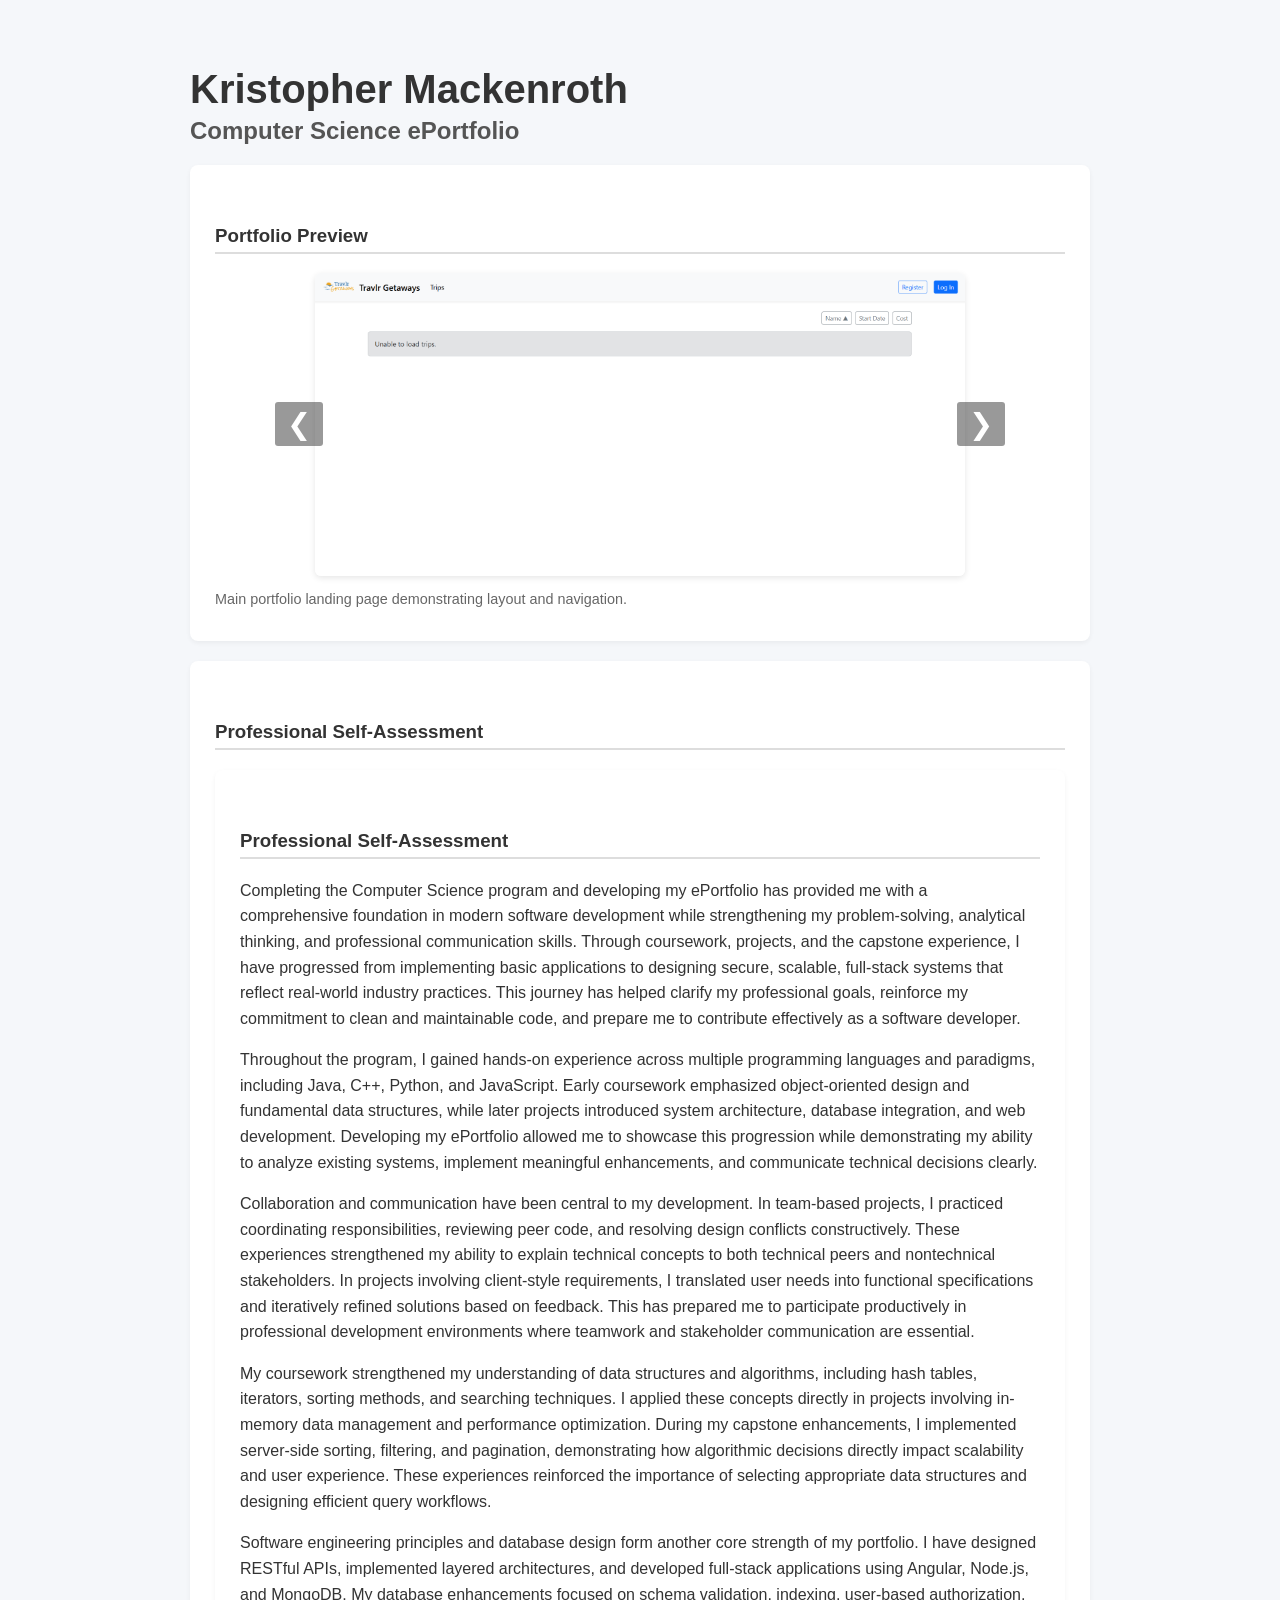
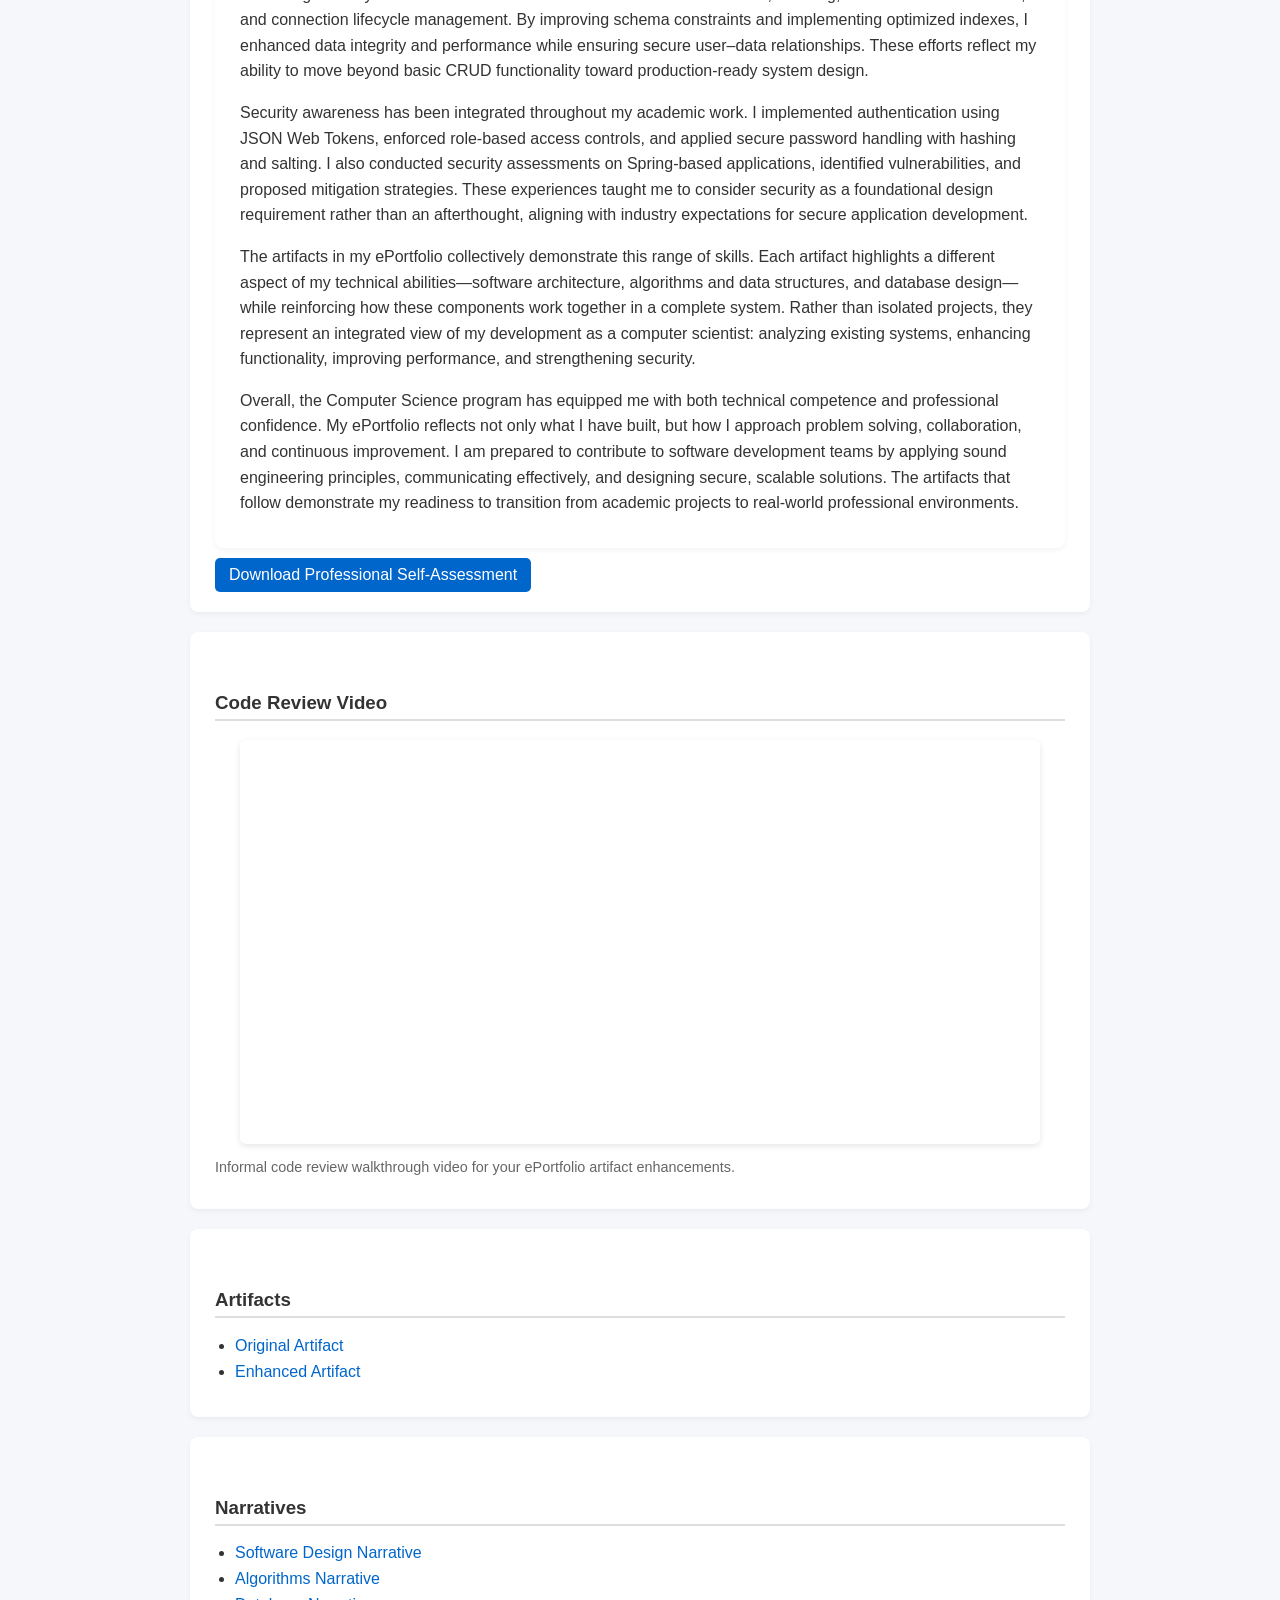
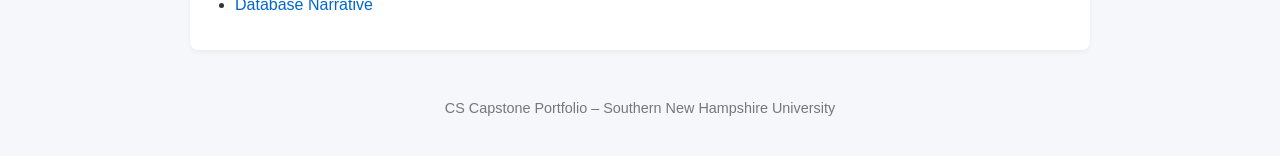
==== index.html @ 6606e958 "Update index.html" ====
<!DOCTYPE html>
<html>
<head>
<title>Kristopher Mackenroth – Computer Science ePortfolio</title>
<link rel="stylesheet" href="style.css">
</head>

<body>

<div class="container">

<h1>Kristopher Mackenroth</h1>
<h2>Computer Science ePortfolio</h2>

<!-- Portfolio Screenshot Carousel -->
<div class="section">
<h3>Portfolio Preview</h3>

<div class="carousel">
    <button class="prev" onclick="changeSlide(-1)">&#10094;</button>

    <img src="assets/screenshots/mainPage.PNG" class="project-image" id="carousel-image">

    <button class="next" onclick="changeSlide(1)">&#10095;</button>
</div>

<p class="caption" id="carousel-caption">
Main portfolio landing page demonstrating layout and navigation.
</p>
</div>

<!-- Professional Self-Assessment -->
<div class="section">
<h3>Professional Self-Assessment</h3>

<div class="section" id="assessment">
<h3>Professional Self-Assessment</h3>

<p>
Completing the Computer Science program and developing my ePortfolio has provided me with a comprehensive foundation in modern software development while strengthening my problem-solving, analytical thinking, and professional communication skills. Through coursework, projects, and the capstone experience, I have progressed from implementing basic applications to designing secure, scalable, full-stack systems that reflect real-world industry practices. This journey has helped clarify my professional goals, reinforce my commitment to clean and maintainable code, and prepare me to contribute effectively as a software developer.
</p>

<p>
Throughout the program, I gained hands-on experience across multiple programming languages and paradigms, including Java, C++, Python, and JavaScript. Early coursework emphasized object-oriented design and fundamental data structures, while later projects introduced system architecture, database integration, and web development. Developing my ePortfolio allowed me to showcase this progression while demonstrating my ability to analyze existing systems, implement meaningful enhancements, and communicate technical decisions clearly.
</p>

<p>
Collaboration and communication have been central to my development. In team-based projects, I practiced coordinating responsibilities, reviewing peer code, and resolving design conflicts constructively. These experiences strengthened my ability to explain technical concepts to both technical peers and nontechnical stakeholders. In projects involving client-style requirements, I translated user needs into functional specifications and iteratively refined solutions based on feedback. This has prepared me to participate productively in professional development environments where teamwork and stakeholder communication are essential.
</p>

<p>
My coursework strengthened my understanding of data structures and algorithms, including hash tables, iterators, sorting methods, and searching techniques. I applied these concepts directly in projects involving in-memory data management and performance optimization. During my capstone enhancements, I implemented server-side sorting, filtering, and pagination, demonstrating how algorithmic decisions directly impact scalability and user experience. These experiences reinforced the importance of selecting appropriate data structures and designing efficient query workflows.
</p>

<p>
Software engineering principles and database design form another core strength of my portfolio. I have designed RESTful APIs, implemented layered architectures, and developed full-stack applications using Angular, Node.js, and MongoDB. My database enhancements focused on schema validation, indexing, user-based authorization, and connection lifecycle management. By improving schema constraints and implementing optimized indexes, I enhanced data integrity and performance while ensuring secure user–data relationships. These efforts reflect my ability to move beyond basic CRUD functionality toward production-ready system design.
</p>

<p>
Security awareness has been integrated throughout my academic work. I implemented authentication using JSON Web Tokens, enforced role-based access controls, and applied secure password handling with hashing and salting. I also conducted security assessments on Spring-based applications, identified vulnerabilities, and proposed mitigation strategies. These experiences taught me to consider security as a foundational design requirement rather than an afterthought, aligning with industry expectations for secure application development.
</p>

<p>
The artifacts in my ePortfolio collectively demonstrate this range of skills. Each artifact highlights a different aspect of my technical abilities—software architecture, algorithms and data structures, and database design—while reinforcing how these components work together in a complete system. Rather than isolated projects, they represent an integrated view of my development as a computer scientist: analyzing existing systems, enhancing functionality, improving performance, and strengthening security.
</p>

<p>
Overall, the Computer Science program has equipped me with both technical competence and professional confidence. My ePortfolio reflects not only what I have built, but how I approach problem solving, collaboration, and continuous improvement. I am prepared to contribute to software development teams by applying sound engineering principles, communicating effectively, and designing secure, scalable solutions. The artifacts that follow demonstrate my readiness to transition from academic projects to real-world professional environments.
</p>
</div>

<a class="button" href="self-assessment/professional-self-assessment.docx">
Download Professional Self-Assessment
</a>
</div>

<div class="section">
<h3>Code Review Video</h3>

<div class="video-container">
  <iframe width="100%" height="400" 
          src="https://www.youtube.com/embed/hpDyOmd3dPk" 
          title="Code Review Video" 
          frameborder="0" 
          allow="accelerometer; autoplay; clipboard-write; encrypted-media; gyroscope; picture-in-picture" 
          allowfullscreen>
  </iframe>
</div>

<p class="caption">Informal code review walkthrough video for your ePortfolio artifact enhancements.</p>
</div>


<!-- Artifacts -->
<div class="section">
<h3>Artifacts</h3>
<ul>
<li><a href="artifacts/original.zip">Original Artifact</a></li>
<li><a href="artifacts/enhanced.zip">Enhanced Artifact</a></li>
</ul>
</div>

<!-- Narratives -->
<div class="section">
<h3>Narratives</h3>
<ul>
<li><a href="narratives/CS499_Mackenroth_Kristopher_Milestone_2_Narrative.docx">Software Design Narrative</a></li>
<li><a href="narratives/CS499_Mackenroth_Kristopher_Milestone_3_Narrative.docx">Algorithms Narrative</a></li>
<li><a href="narratives/CS499_Mackenroth_Kristopher_Milestone_4_Narrative.docx">Database Narrative</a></li>
</ul>
</div>

<!-- Footer -->
<div class="footer">
CS Capstone Portfolio – Southern New Hampshire University
</div>

</div>

<!-- Carousel JavaScript -->
<script>
const images = [
    { src: "assets/screenshots/mainPage.PNG", caption: "Main portfolio landing page demonstrating layout and navigation." },
    { src: "assets/screenshots/login.PNG", caption: "Login page for users to input credentials." },
    { src: "assets/screenshots/register.PNG", caption: "Register page for users to register their account." },
    { src: "assets/screenshots/tripListing.PNG", caption: "Main page displaying user trips." },
    { src: "assets/screenshots/addTrip.PNG", caption: "Add Trip page allowing users to input a unique trip." },
    { src: "assets/screenshots/editTrip.PNG", caption: "Edit Trip page allowing users to edit an existing trip." }
];

let currentIndex = 0;

function changeSlide(direction) {
    currentIndex += direction;
    if (currentIndex < 0) currentIndex = images.length - 1;
    if (currentIndex >= images.length) currentIndex = 0;

    const img = document.getElementById("carousel-image");
    const caption = document.getElementById("carousel-caption");

    img.src = images[currentIndex].src;
    caption.textContent = images[currentIndex].caption;
}
</script>

</body>
</html>
---- style.css ----
body {
    font-family: -apple-system, BlinkMacSystemFont, "Segoe UI", Roboto, Arial, sans-serif;
    background-color: #f5f7fa;
    margin: 0;
    padding: 0;
    color: #333;
}

/* Main container */
.container {
    max-width: 900px;
    margin: auto;
    padding: 40px 20px;
}

/* Headings */

h1 {
    font-size: 2.5em;
    margin-bottom: 5px;
}

h2 {
    color: #555;
    margin-top: 0;
}

h3 {
    margin-top: 40px;
    border-bottom: 2px solid #ddd;
    padding-bottom: 5px;
}

/* Sections */

.section {
    background: white;
    padding: 20px 25px;
    margin-top: 20px;
    border-radius: 8px;
    box-shadow: 0 2px 5px rgba(0,0,0,0.05);
}

/* Links */

a {
    color: #0066cc;
    text-decoration: none;
}

a:hover {
    text-decoration: underline;
}

/* Lists */

ul {
    padding-left: 20px;
}

li {
    margin-bottom: 8px;
}

/* Footer */

.footer {
    margin-top: 50px;
    font-size: 0.9em;
    color: #777;
    text-align: center;
}

/* Buttons */

.button {
    display: inline-block;
    margin-top: 10px;
    padding: 8px 14px;
    border-radius: 5px;
    background-color: #0066cc;
    color: white;
}

.button:hover {
    background-color: #0052a3;
}

.project-image {
    width: 100%;
    max-width: 650px; 
    display: block;    
    margin: 15px auto;  
    border-radius: 6px;
    box-shadow: 0 2px 6px rgba(0,0,0,0.1);
}


.caption {
    font-size: 0.9em;
    color: #666;
    margin-top: 5px;
}

/* Carousel container */
.carousel {
    position: relative;
    max-width: 650px;       
    margin: 15px auto;
}

/* Carousel arrows */
.carousel button.prev,
.carousel button.next {
    position: absolute;
    top: 50%;
    transform: translateY(-50%);
    background-color: rgba(0,0,0,0.4);
    border: none;
    color: white;
    font-size: 1.8em;
    padding: 5px 12px;
    border-radius: 3px;
    cursor: pointer;
    user-select: none;
    transition: background-color 0.2s;
}

.carousel button.prev:hover,
.carousel button.next:hover {
    background-color: rgba(0,0,0,0.7);
}

/* Left arrow */
.carousel button.prev {
    left: -40px;  /* adjust as needed */
}

/* Right arrow */
.carousel button.next {
    right: -40px; /* adjust as needed */
}

/* Video container for embedded YouTube video */
.video-container {
    position: relative;
    width: 100%;
    max-width: 800px;       /* max width for larger screens */
    margin: 15px auto;      /* centers the video */
    overflow: hidden;
    border-radius: 6px;
    box-shadow: 0 2px 6px rgba(0,0,0,0.1);
}

.video-container iframe {
    width: 100%;
    height: 100%;
    min-height: 400px;      /* adjust if video is taller/shorter */
    border: 0;
}

#assessment p {
    line-height: 1.6;
    margin-bottom: 12px;
}
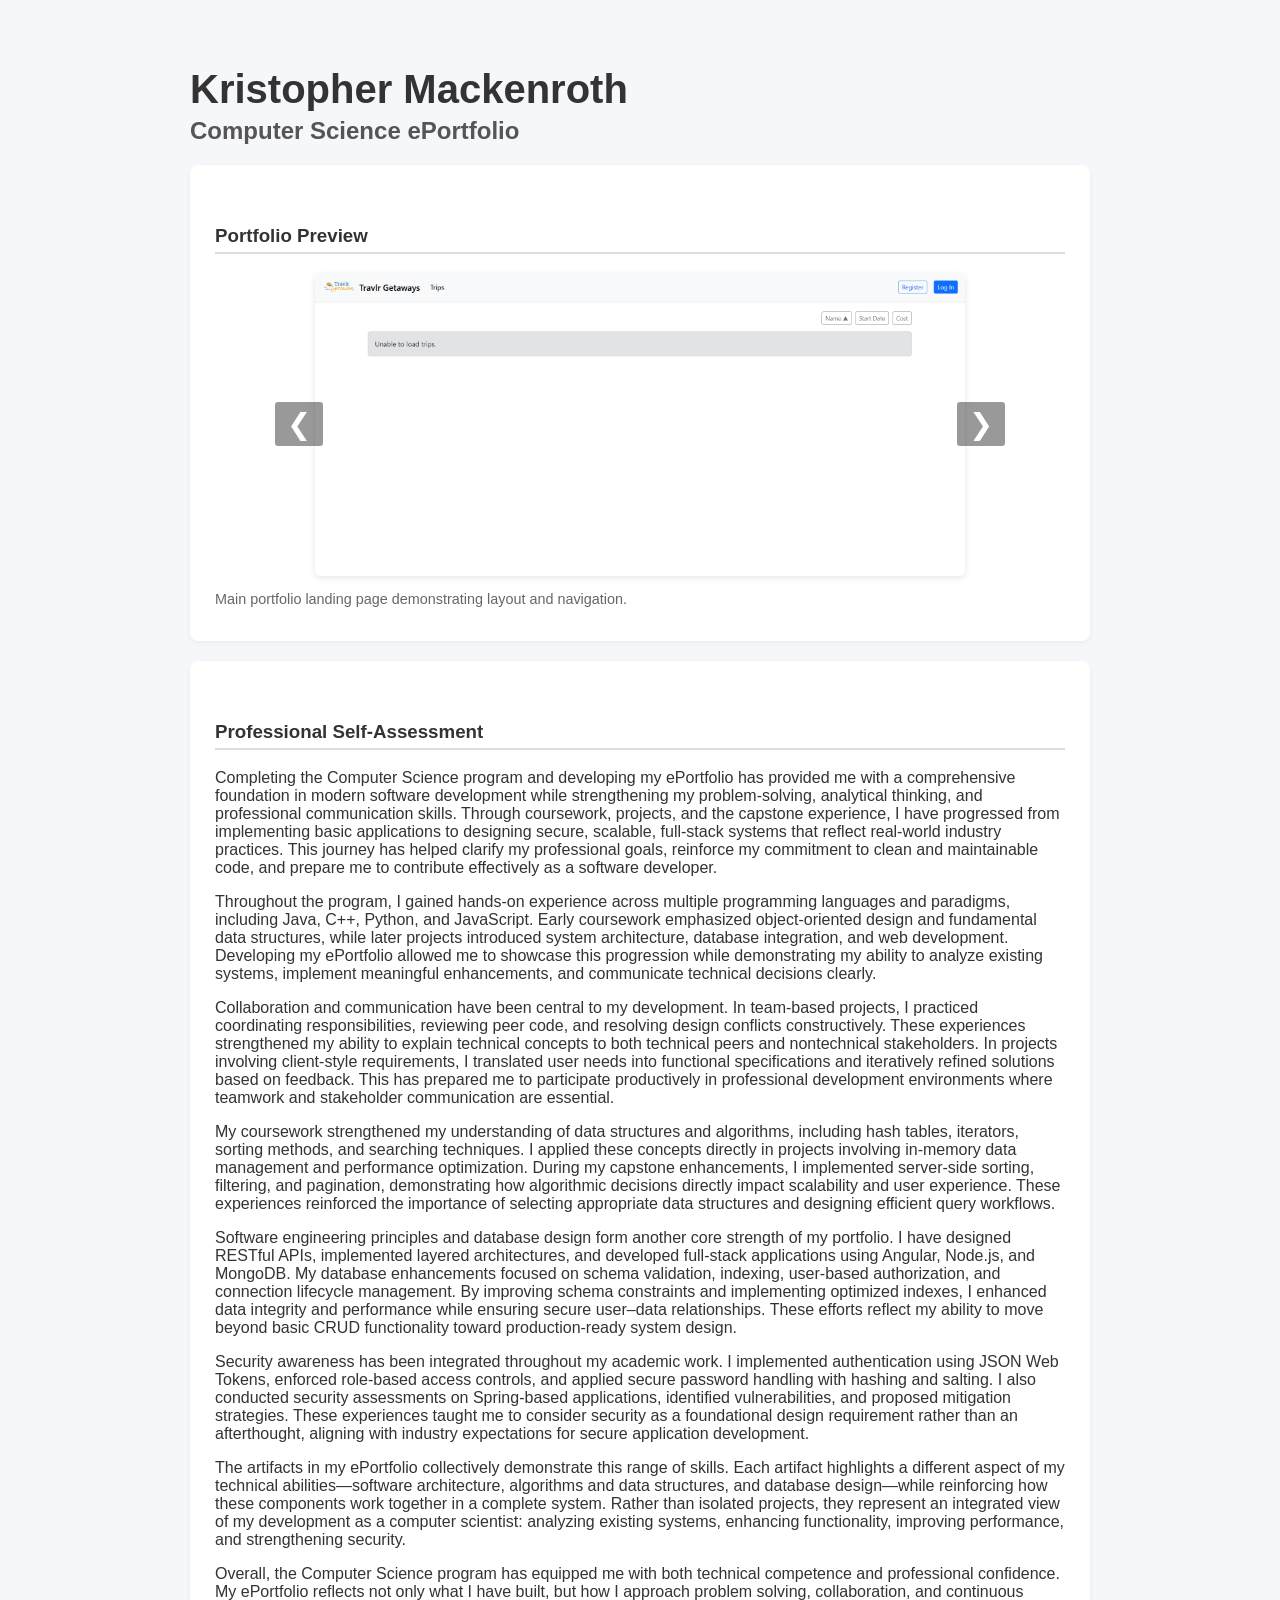
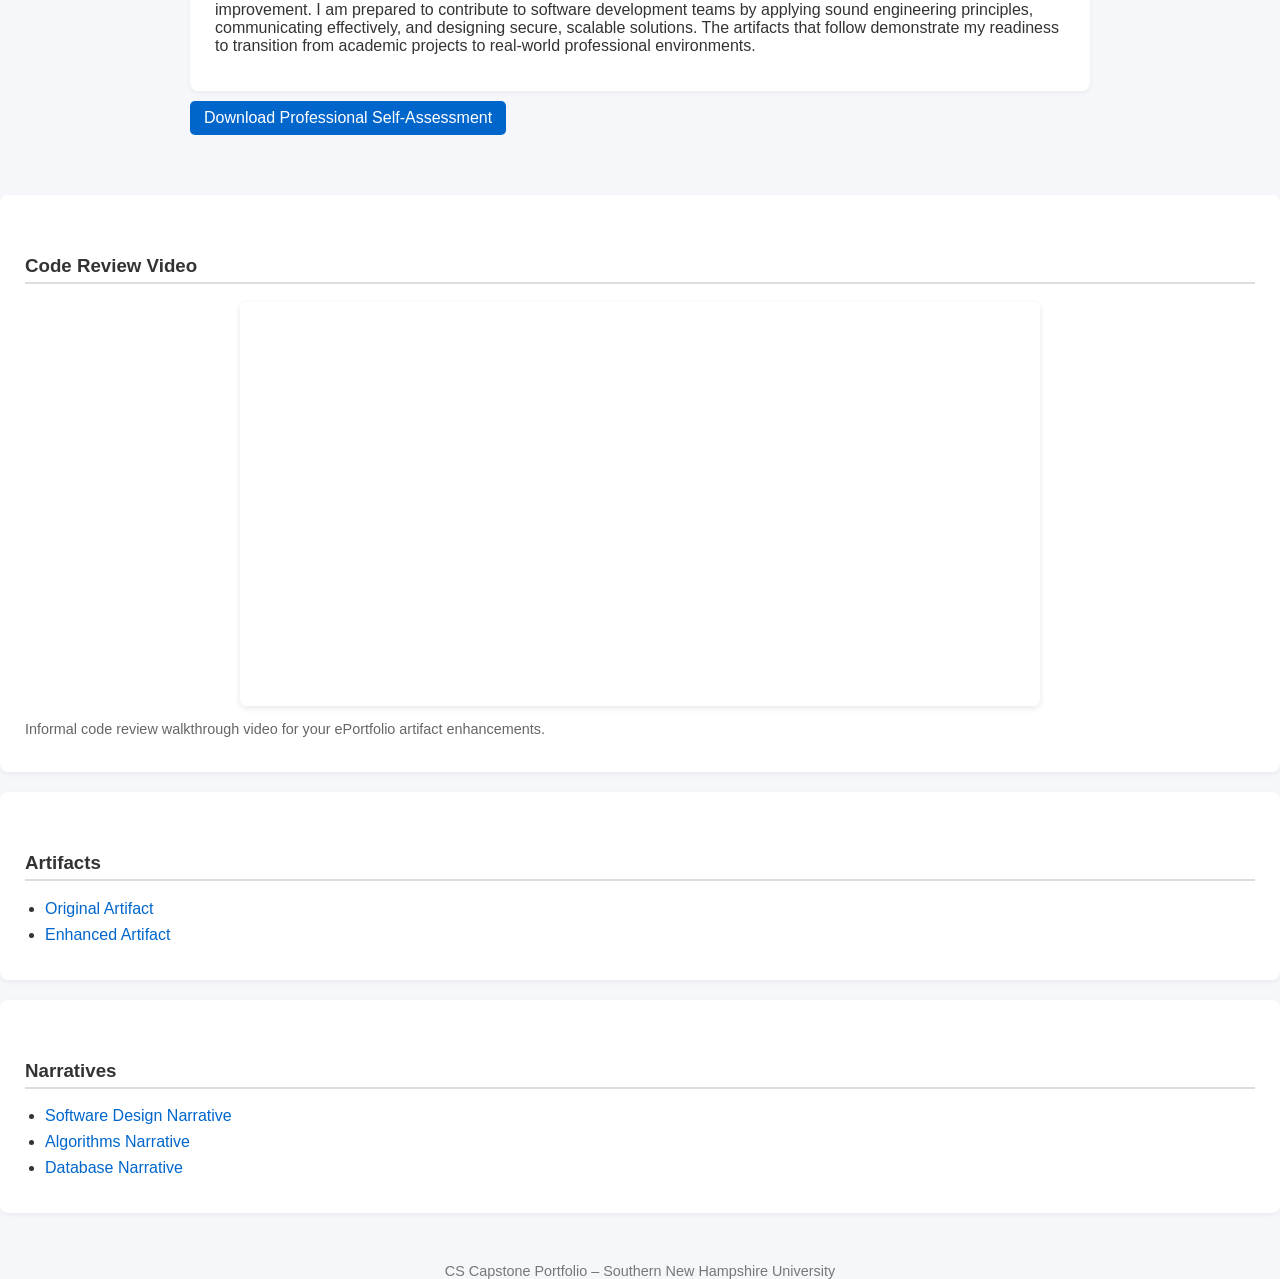
==== commit e254c003: "Update index.html" ====
--- a/index.html
+++ b/index.html
@@ -31,9 +31,6 @@
 
 <!-- Professional Self-Assessment -->
 <div class="section">
-<h3>Professional Self-Assessment</h3>
-
-<div class="section" id="assessment">
 <h3>Professional Self-Assessment</h3>
 
 <p>
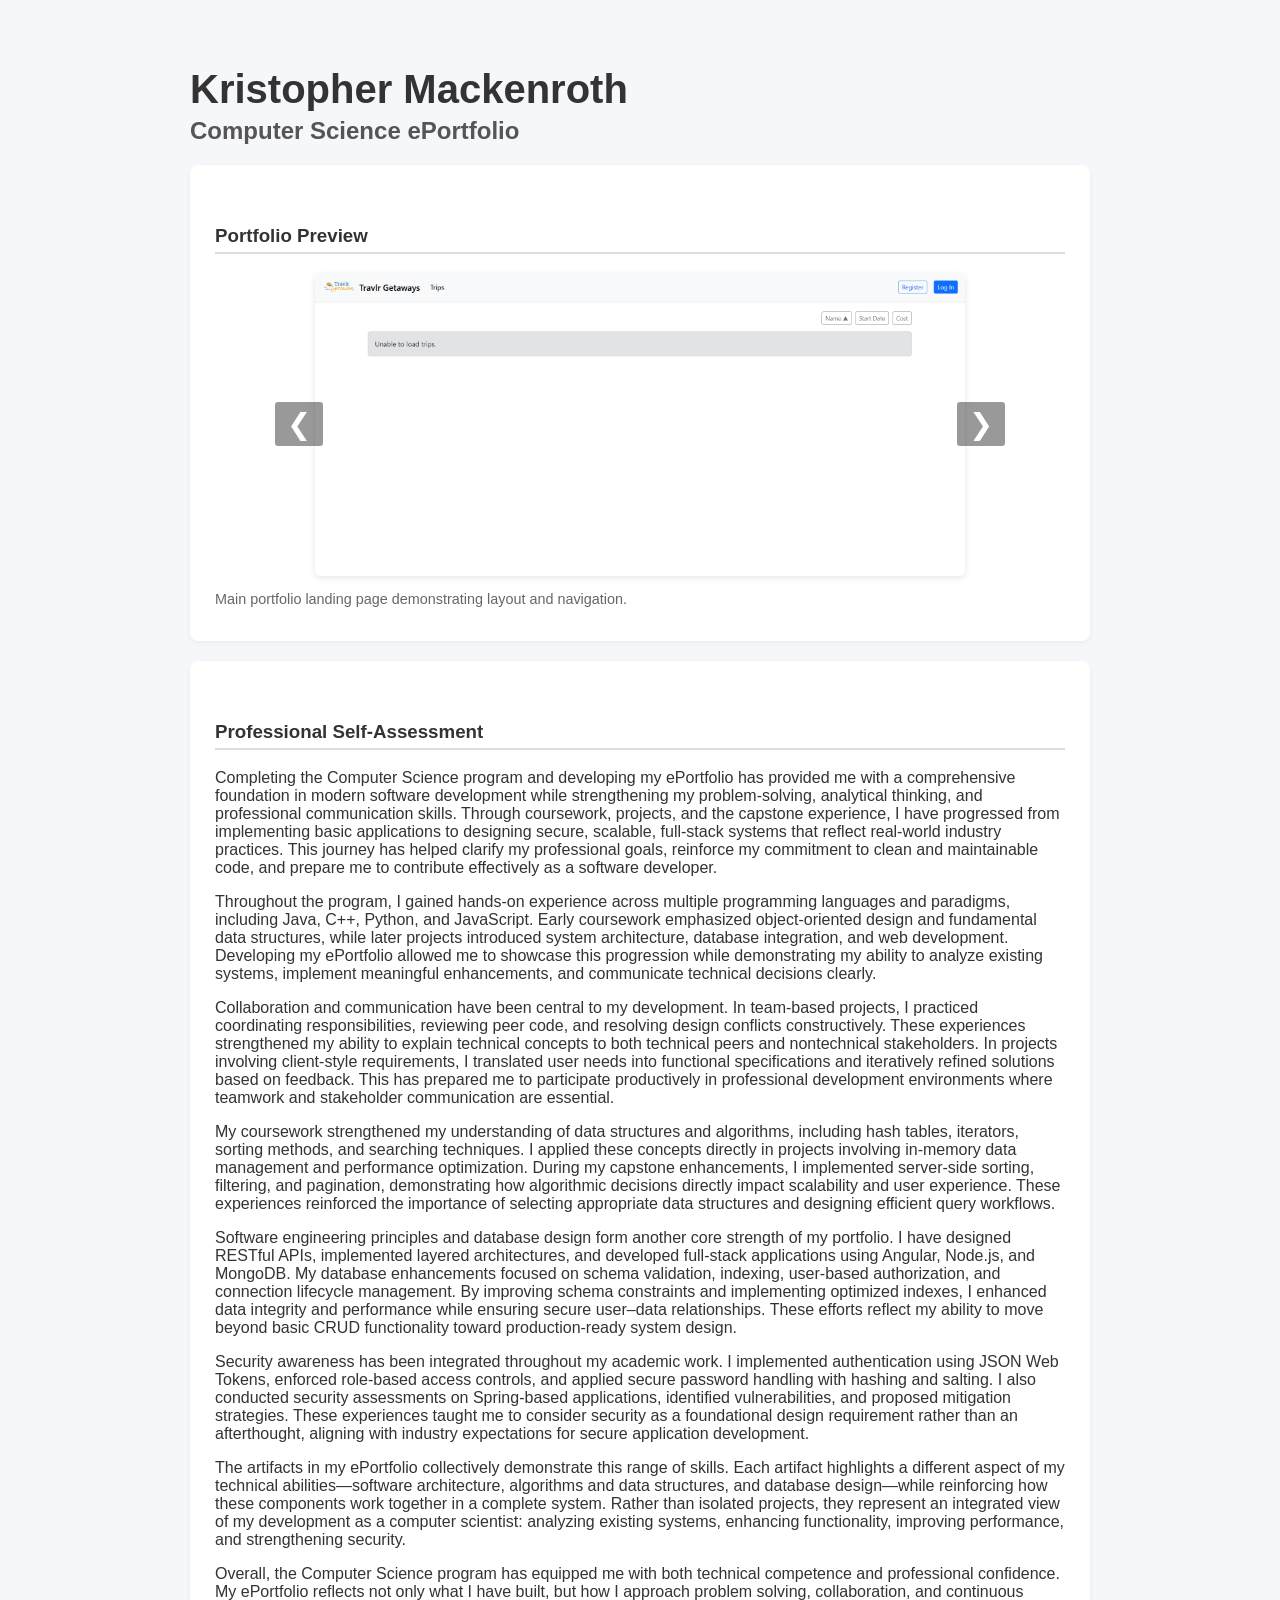
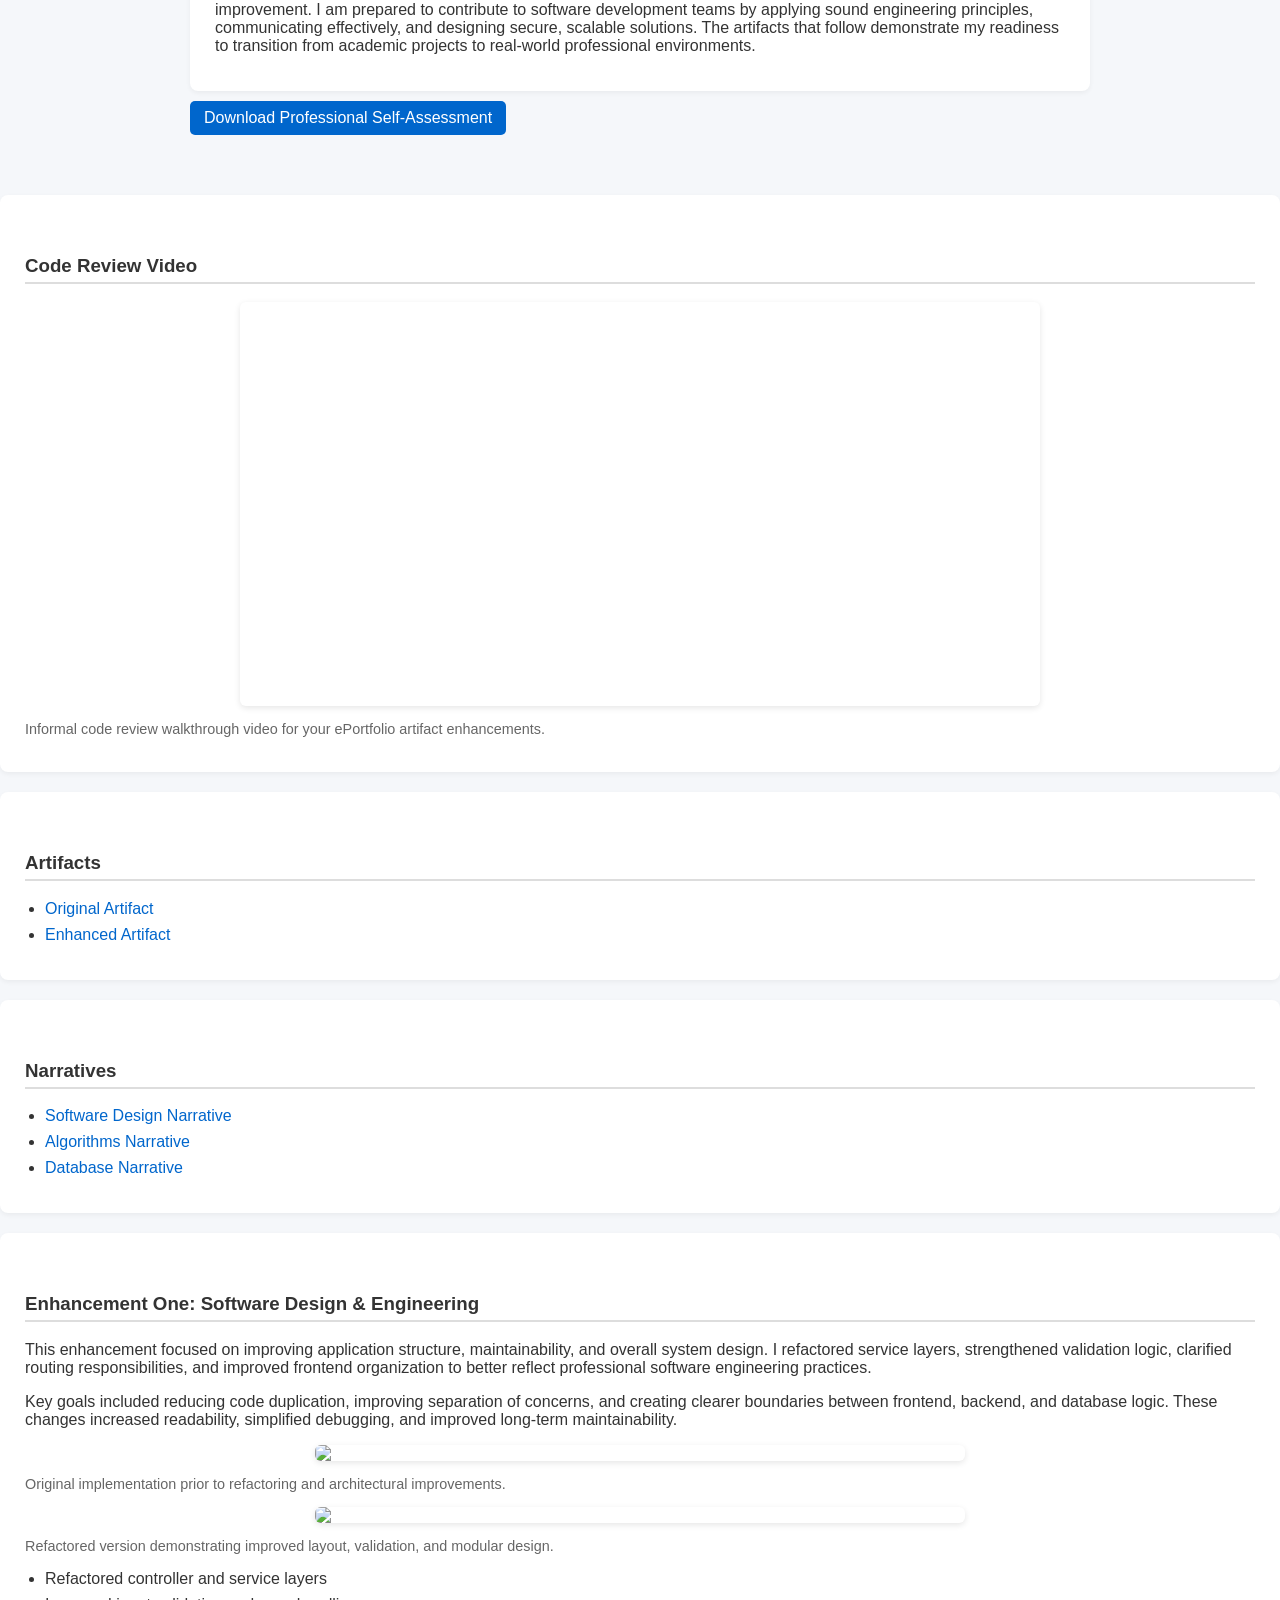
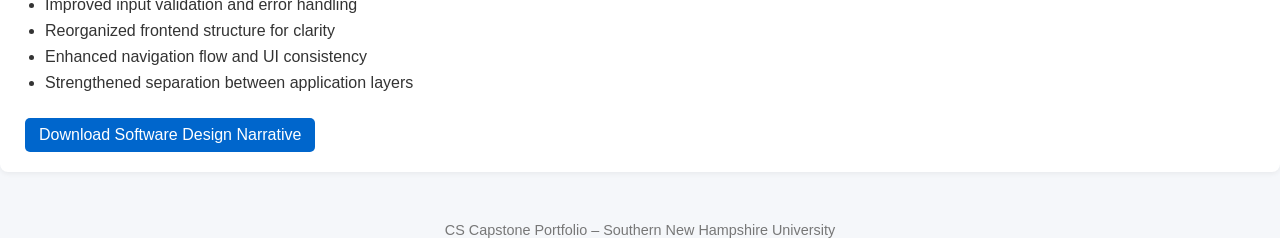
==== commit 8adb8354: "Update index.html" ====
--- a/index.html
+++ b/index.html
@@ -107,6 +107,46 @@
 </ul>
 </div>
 
+<!-- Enhancement One: Software Design & Engineering -->
+<div class="section">
+
+<h3>Enhancement One: Software Design & Engineering</h3>
+
+<p>
+This enhancement focused on improving application structure, maintainability,
+and overall system design. I refactored service layers, strengthened validation
+logic, clarified routing responsibilities, and improved frontend organization to
+better reflect professional software engineering practices.
+</p>
+
+<p>
+Key goals included reducing code duplication, improving separation of concerns,
+and creating clearer boundaries between frontend, backend, and database logic.
+These changes increased readability, simplified debugging, and improved long-term
+maintainability.
+</p>
+
+<img src="assets/screenshots/software-before.PNG" class="project-image">
+<p class="caption">Original implementation prior to refactoring and architectural improvements.</p>
+
+<img src="assets/screenshots/software-after.PNG" class="project-image">
+<p class="caption">Refactored version demonstrating improved layout, validation, and modular design.</p>
+
+<ul>
+<li>Refactored controller and service layers</li>
+<li>Improved input validation and error handling</li>
+<li>Reorganized frontend structure for clarity</li>
+<li>Enhanced navigation flow and UI consistency</li>
+<li>Strengthened separation between application layers</li>
+</ul>
+
+<a class="button" href="narratives/CS499_Mackenroth_Kristopher_Milestone_2_Narrative.docx">
+Download Software Design Narrative
+</a>
+
+</div>
+
+
 <!-- Footer -->
 <div class="footer">
 CS Capstone Portfolio – Southern New Hampshire University
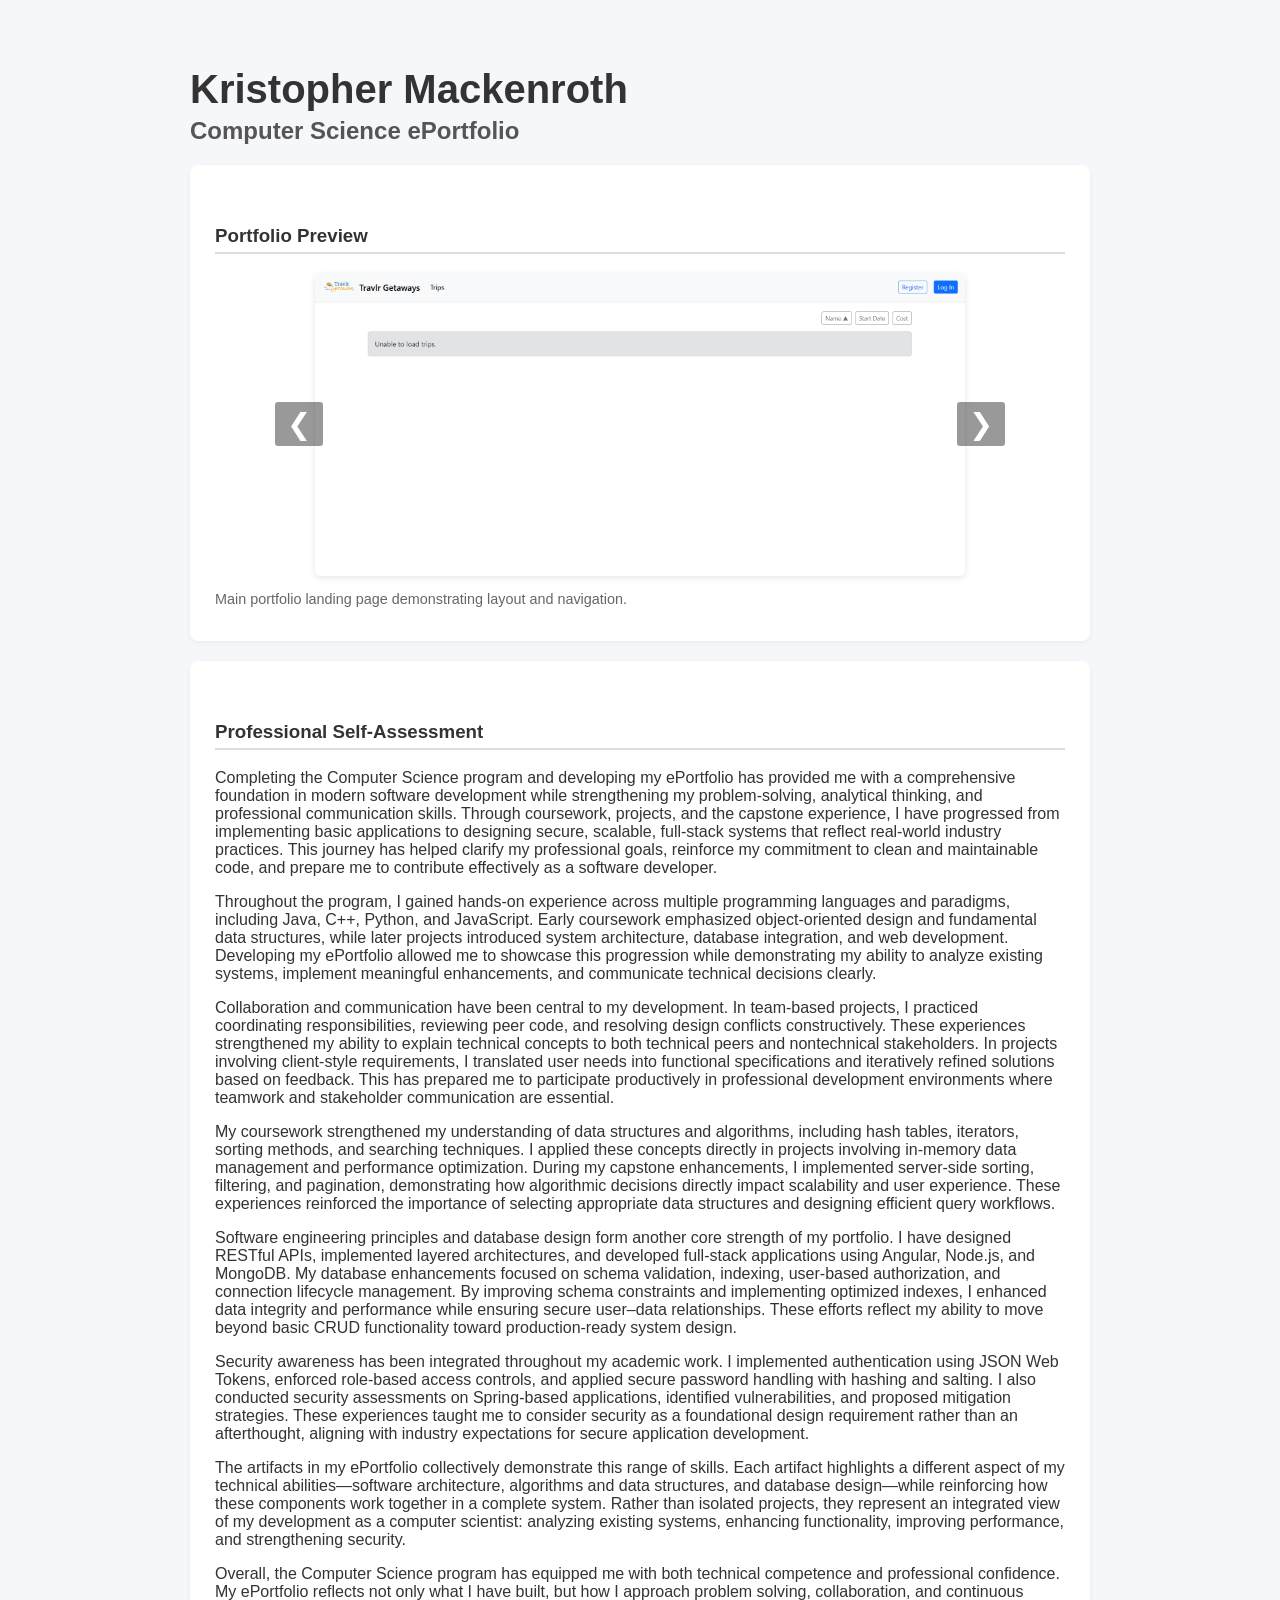
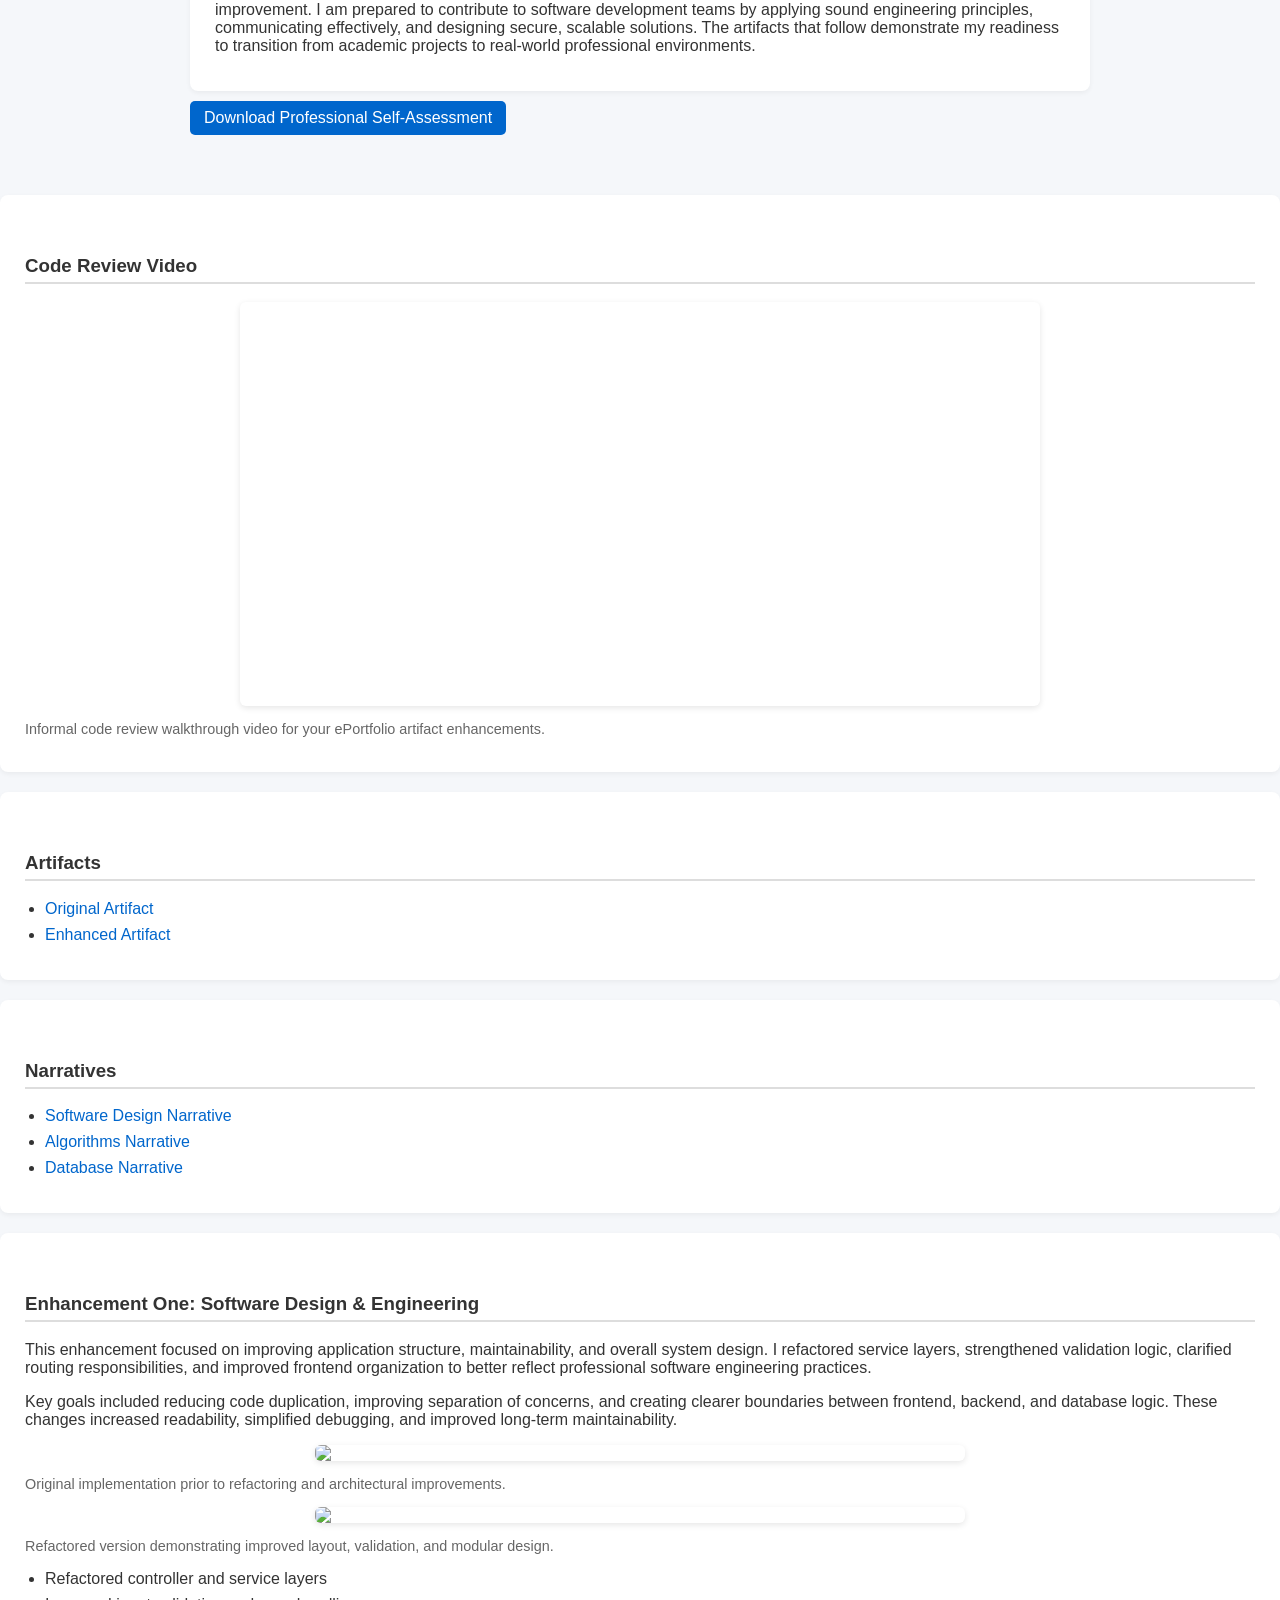
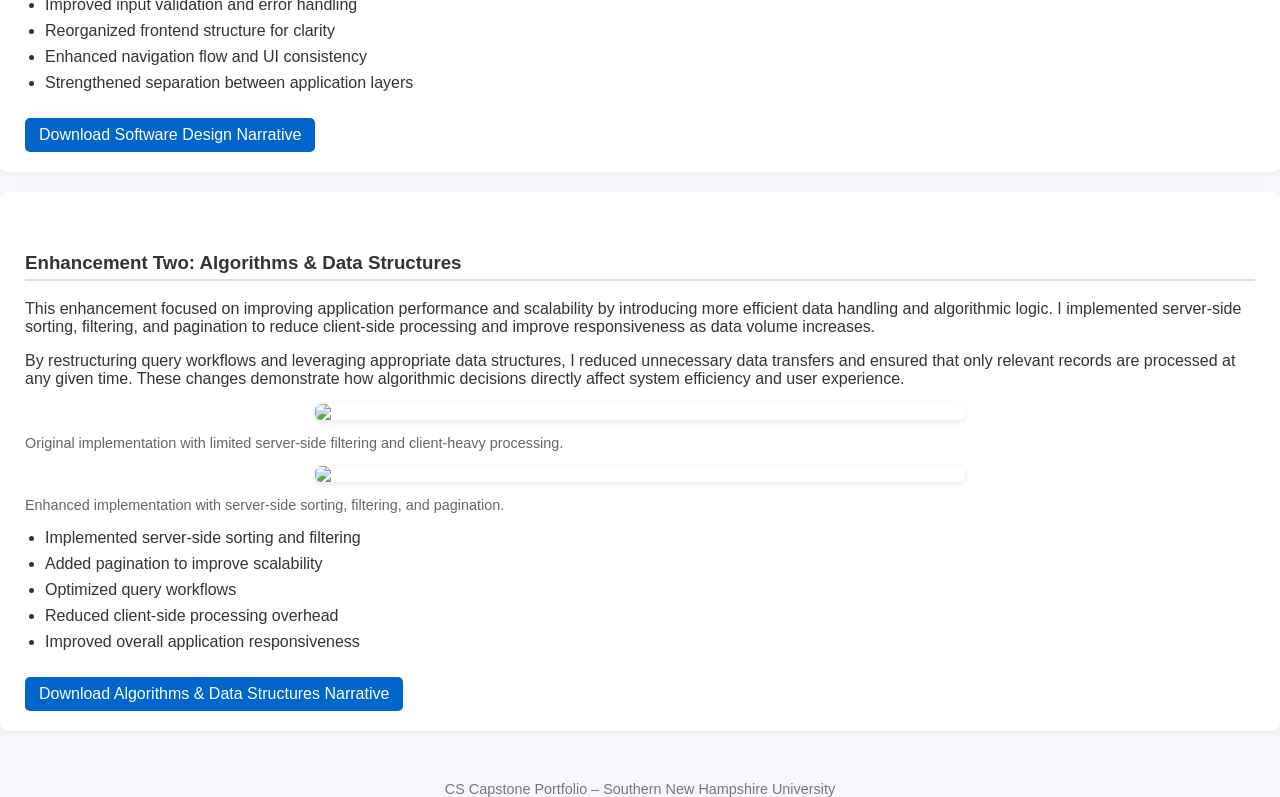
==== commit 01bc4824: "Update index.html" ====
--- a/index.html
+++ b/index.html
@@ -145,6 +145,46 @@
 </a>
 
 </div>
+
+<!-- Enhancement Two: Algorithms & Data Structures -->
+<div class="section">
+
+<h3>Enhancement Two: Algorithms & Data Structures</h3>
+
+<p>
+This enhancement focused on improving application performance and scalability by
+introducing more efficient data handling and algorithmic logic. I implemented
+server-side sorting, filtering, and pagination to reduce client-side processing
+and improve responsiveness as data volume increases.
+</p>
+
+<p>
+By restructuring query workflows and leveraging appropriate data structures, I
+reduced unnecessary data transfers and ensured that only relevant records are
+processed at any given time. These changes demonstrate how algorithmic decisions
+directly affect system efficiency and user experience.
+</p>
+
+<img src="assets/screenshots/algorithms-before.PNG" class="project-image">
+<p class="caption">Original implementation with limited server-side filtering and client-heavy processing.</p>
+
+<img src="assets/screenshots/algorithms-after.PNG" class="project-image">
+<p class="caption">Enhanced implementation with server-side sorting, filtering, and pagination.</p>
+
+<ul>
+<li>Implemented server-side sorting and filtering</li>
+<li>Added pagination to improve scalability</li>
+<li>Optimized query workflows</li>
+<li>Reduced client-side processing overhead</li>
+<li>Improved overall application responsiveness</li>
+</ul>
+
+<a class="button" href="narratives/CS499_Mackenroth_Kristopher_Milestone_3_Narrative.docx">
+Download Algorithms & Data Structures Narrative
+</a>
+
+</div>
+
 
 
 <!-- Footer -->
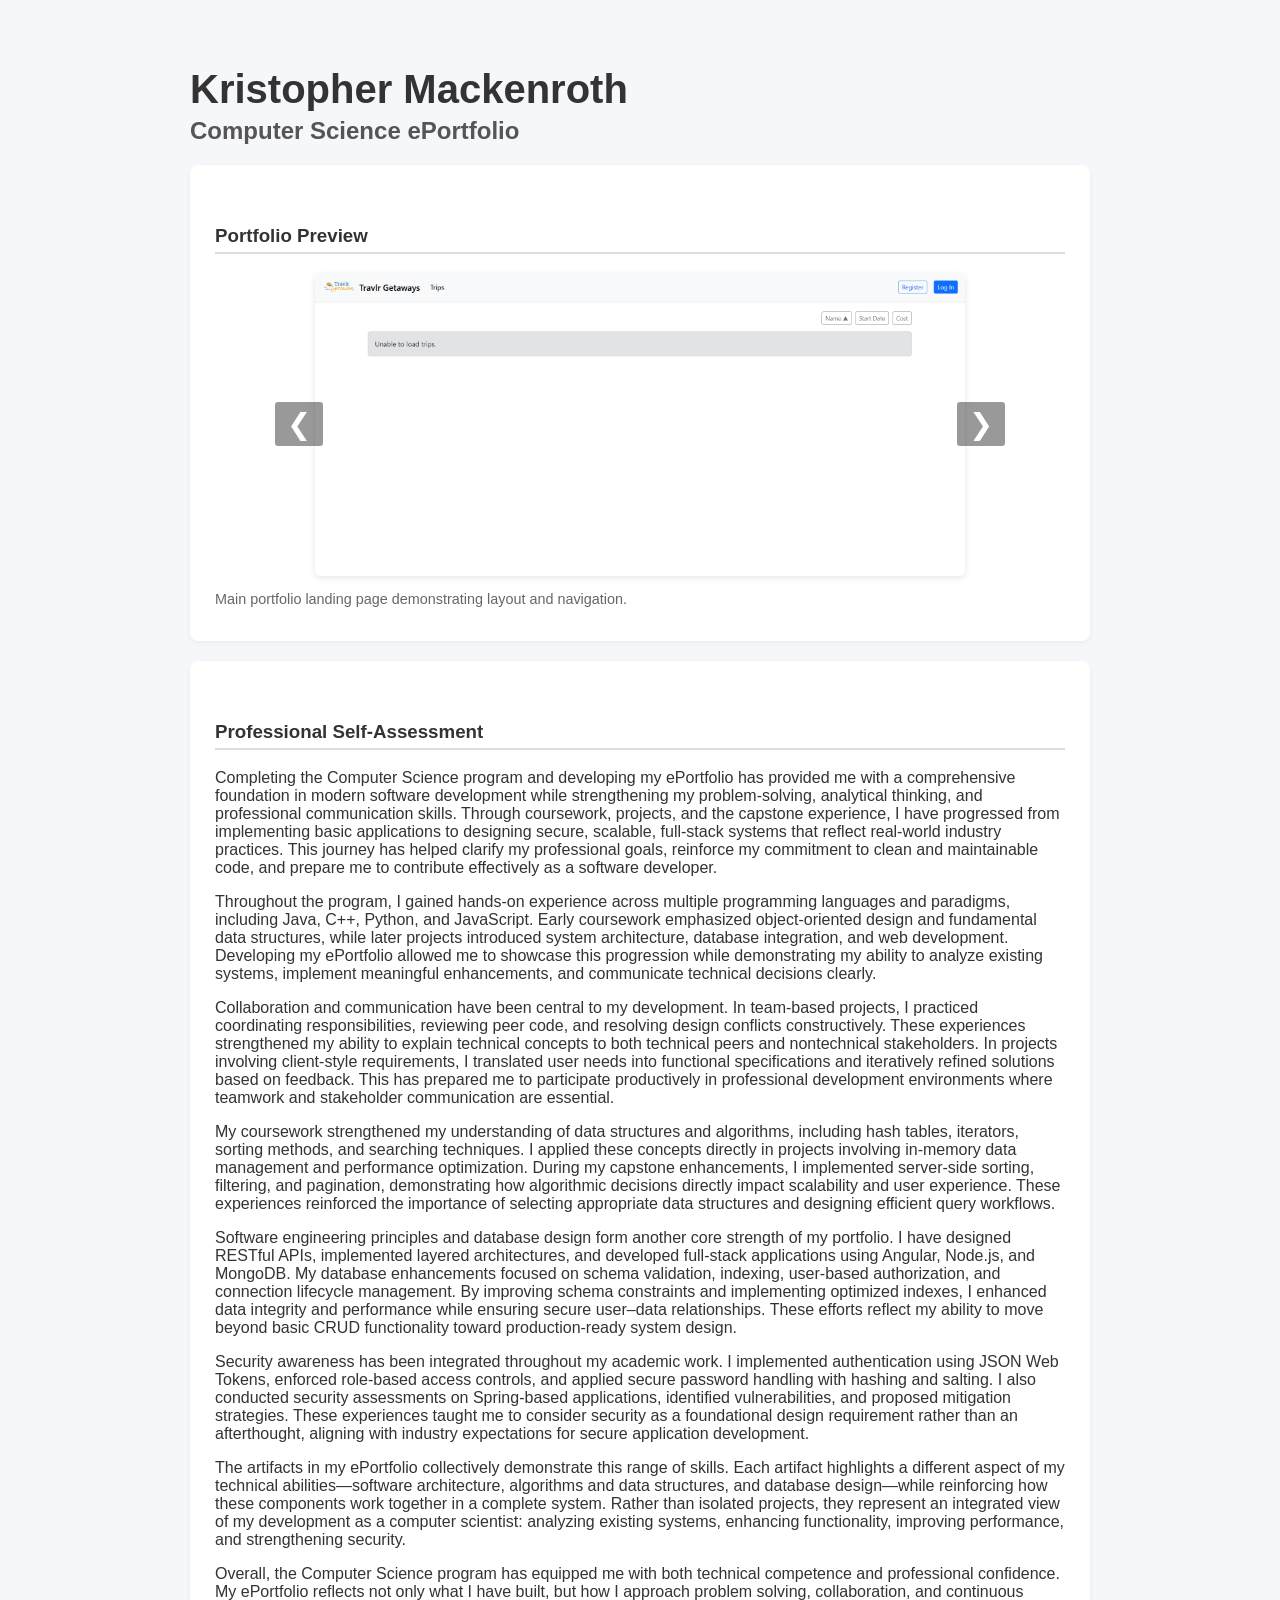
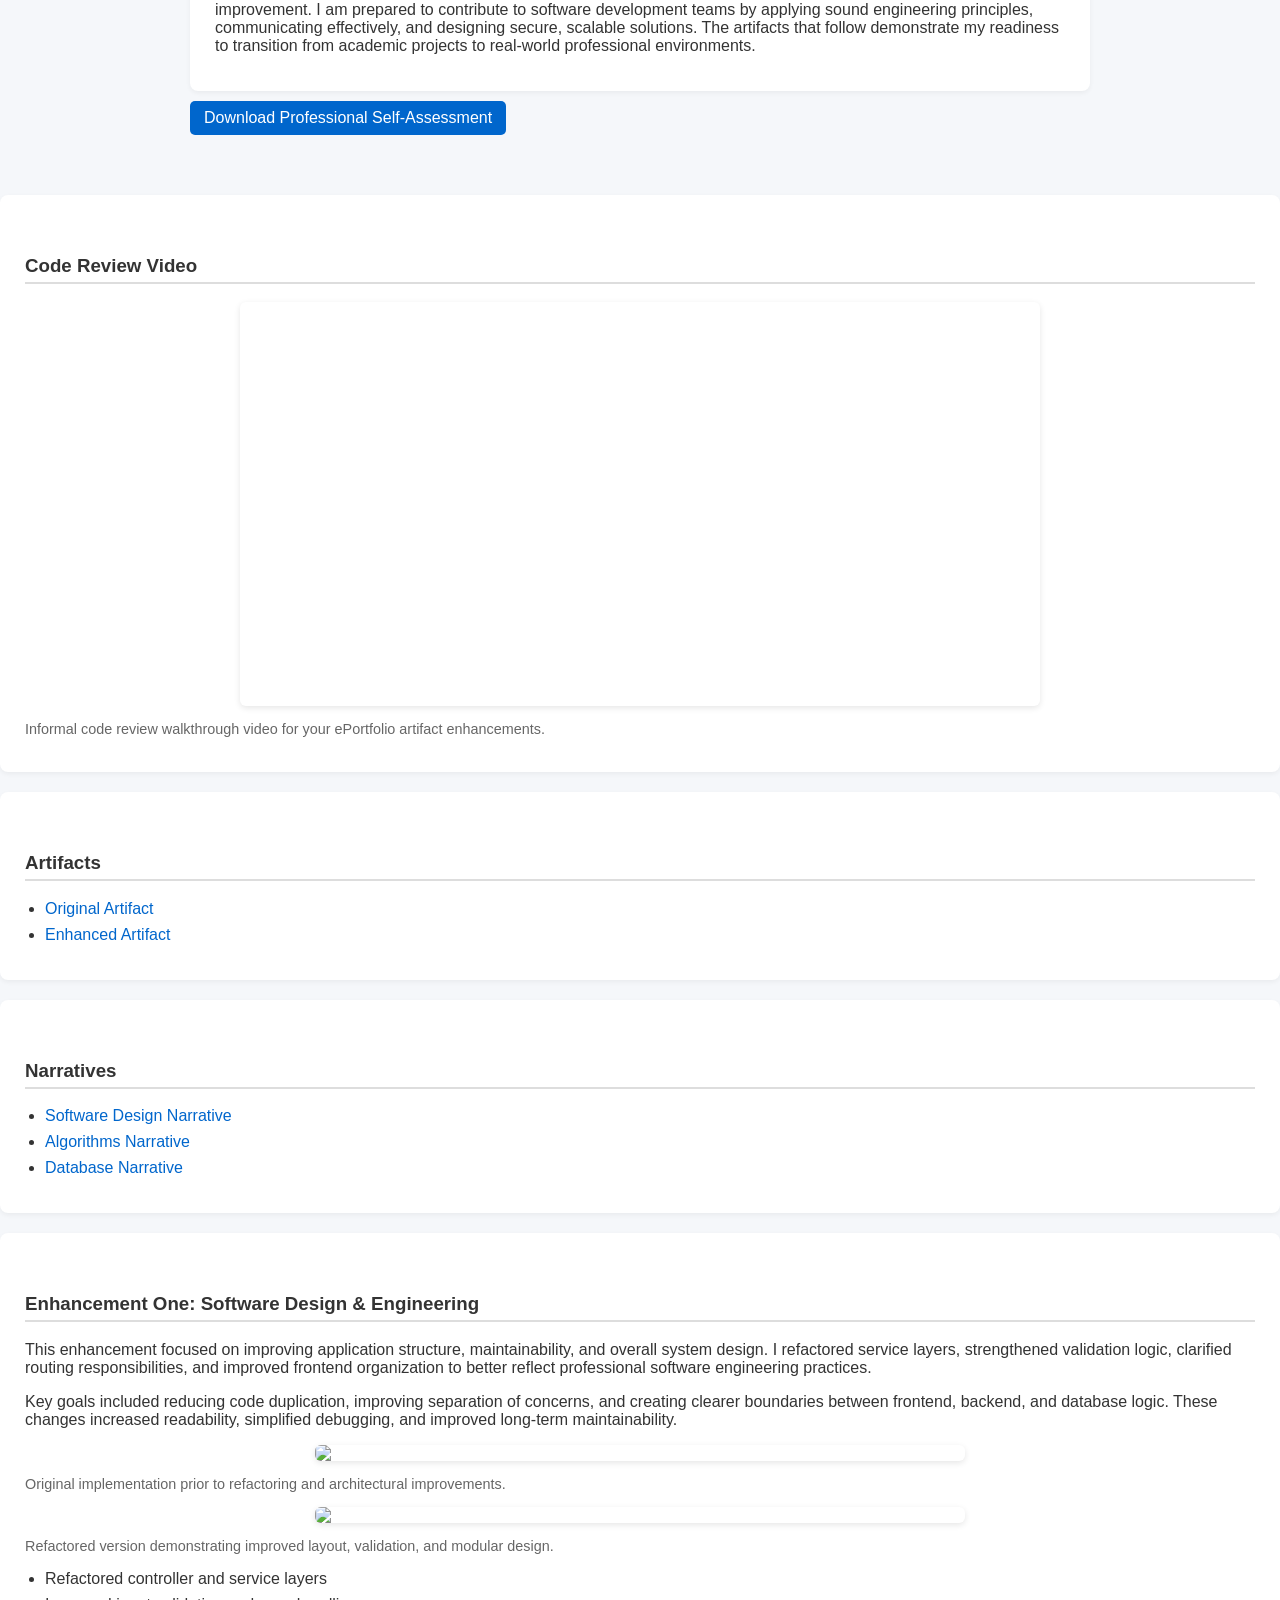
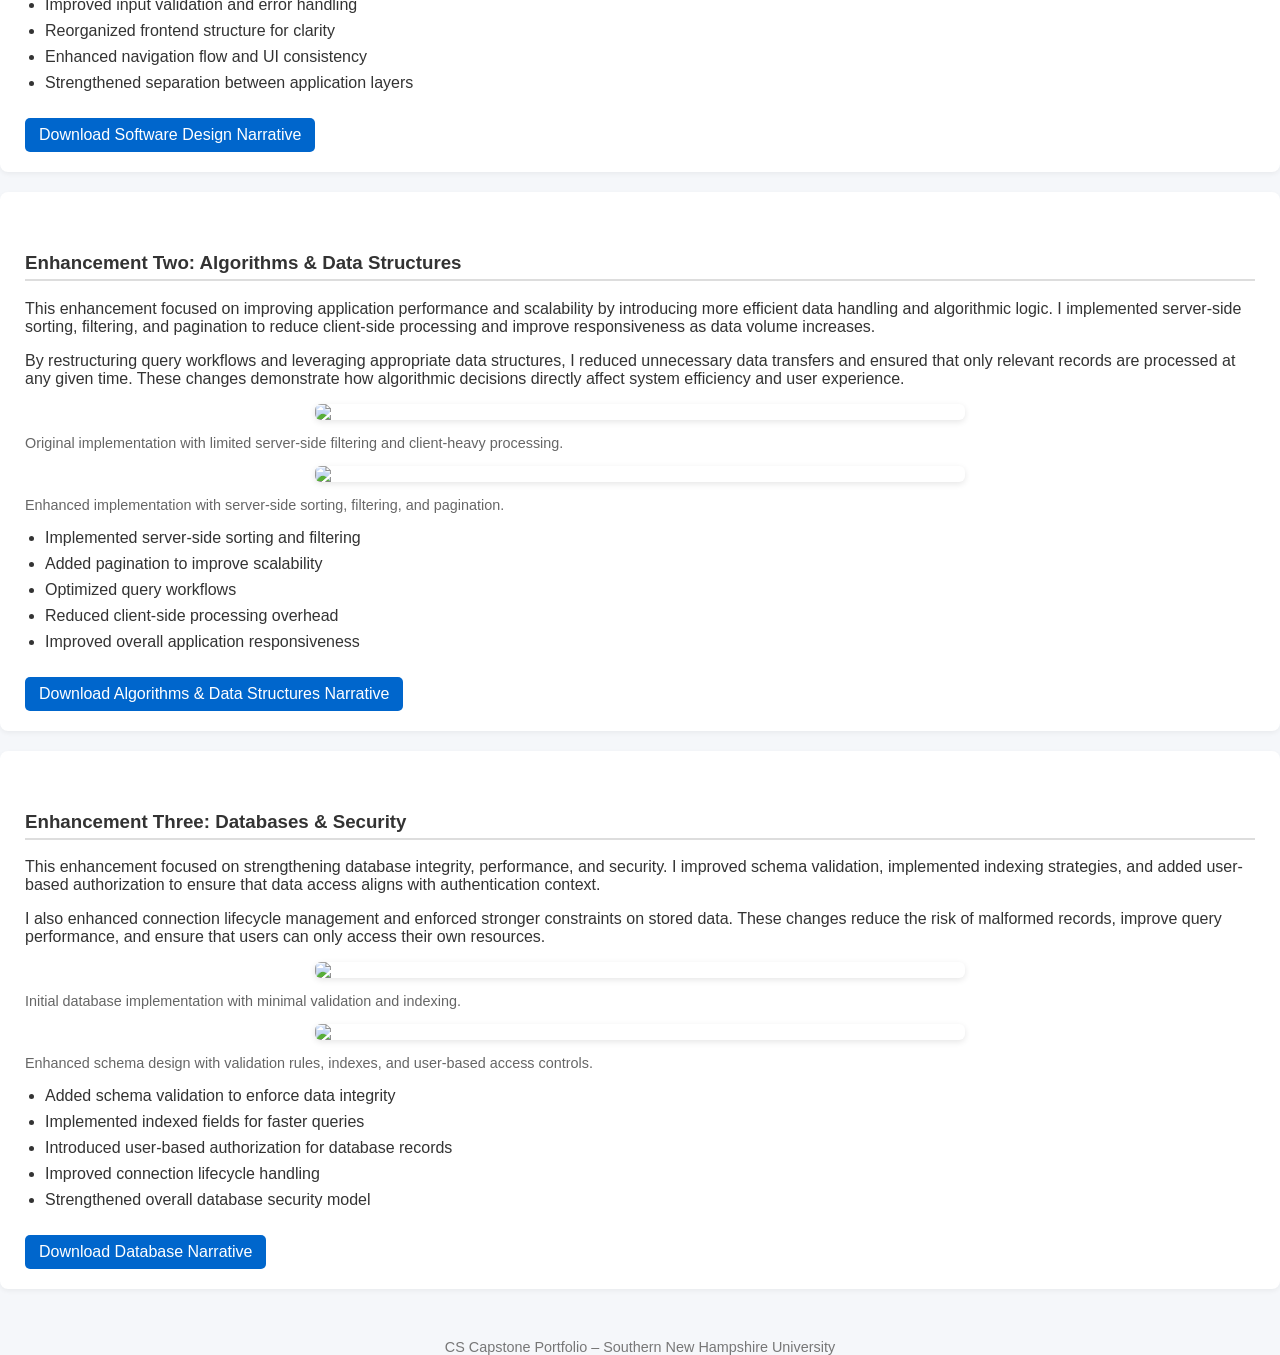
==== commit 65d40633: "Update index.html" ====
--- a/index.html
+++ b/index.html
@@ -184,6 +184,45 @@
 </a>
 
 </div>
+
+<!-- Enhancement Three: Databases -->
+<div class="section">
+
+<h3>Enhancement Three: Databases & Security</h3>
+
+<p>
+This enhancement focused on strengthening database integrity, performance, and
+security. I improved schema validation, implemented indexing strategies, and
+added user-based authorization to ensure that data access aligns with
+authentication context.
+</p>
+
+<p>
+I also enhanced connection lifecycle management and enforced stronger constraints
+on stored data. These changes reduce the risk of malformed records, improve query
+performance, and ensure that users can only access their own resources.
+</p>
+
+<img src="assets/screenshots/database-before.PNG" class="project-image">
+<p class="caption">Initial database implementation with minimal validation and indexing.</p>
+
+<img src="assets/screenshots/database-after.PNG" class="project-image">
+<p class="caption">Enhanced schema design with validation rules, indexes, and user-based access controls.</p>
+
+<ul>
+<li>Added schema validation to enforce data integrity</li>
+<li>Implemented indexed fields for faster queries</li>
+<li>Introduced user-based authorization for database records</li>
+<li>Improved connection lifecycle handling</li>
+<li>Strengthened overall database security model</li>
+</ul>
+
+<a class="button" href="narratives/CS499_Mackenroth_Kristopher_Milestone_4_Narrative.docx">
+Download Database Narrative
+</a>
+
+</div>
+
 
 
 
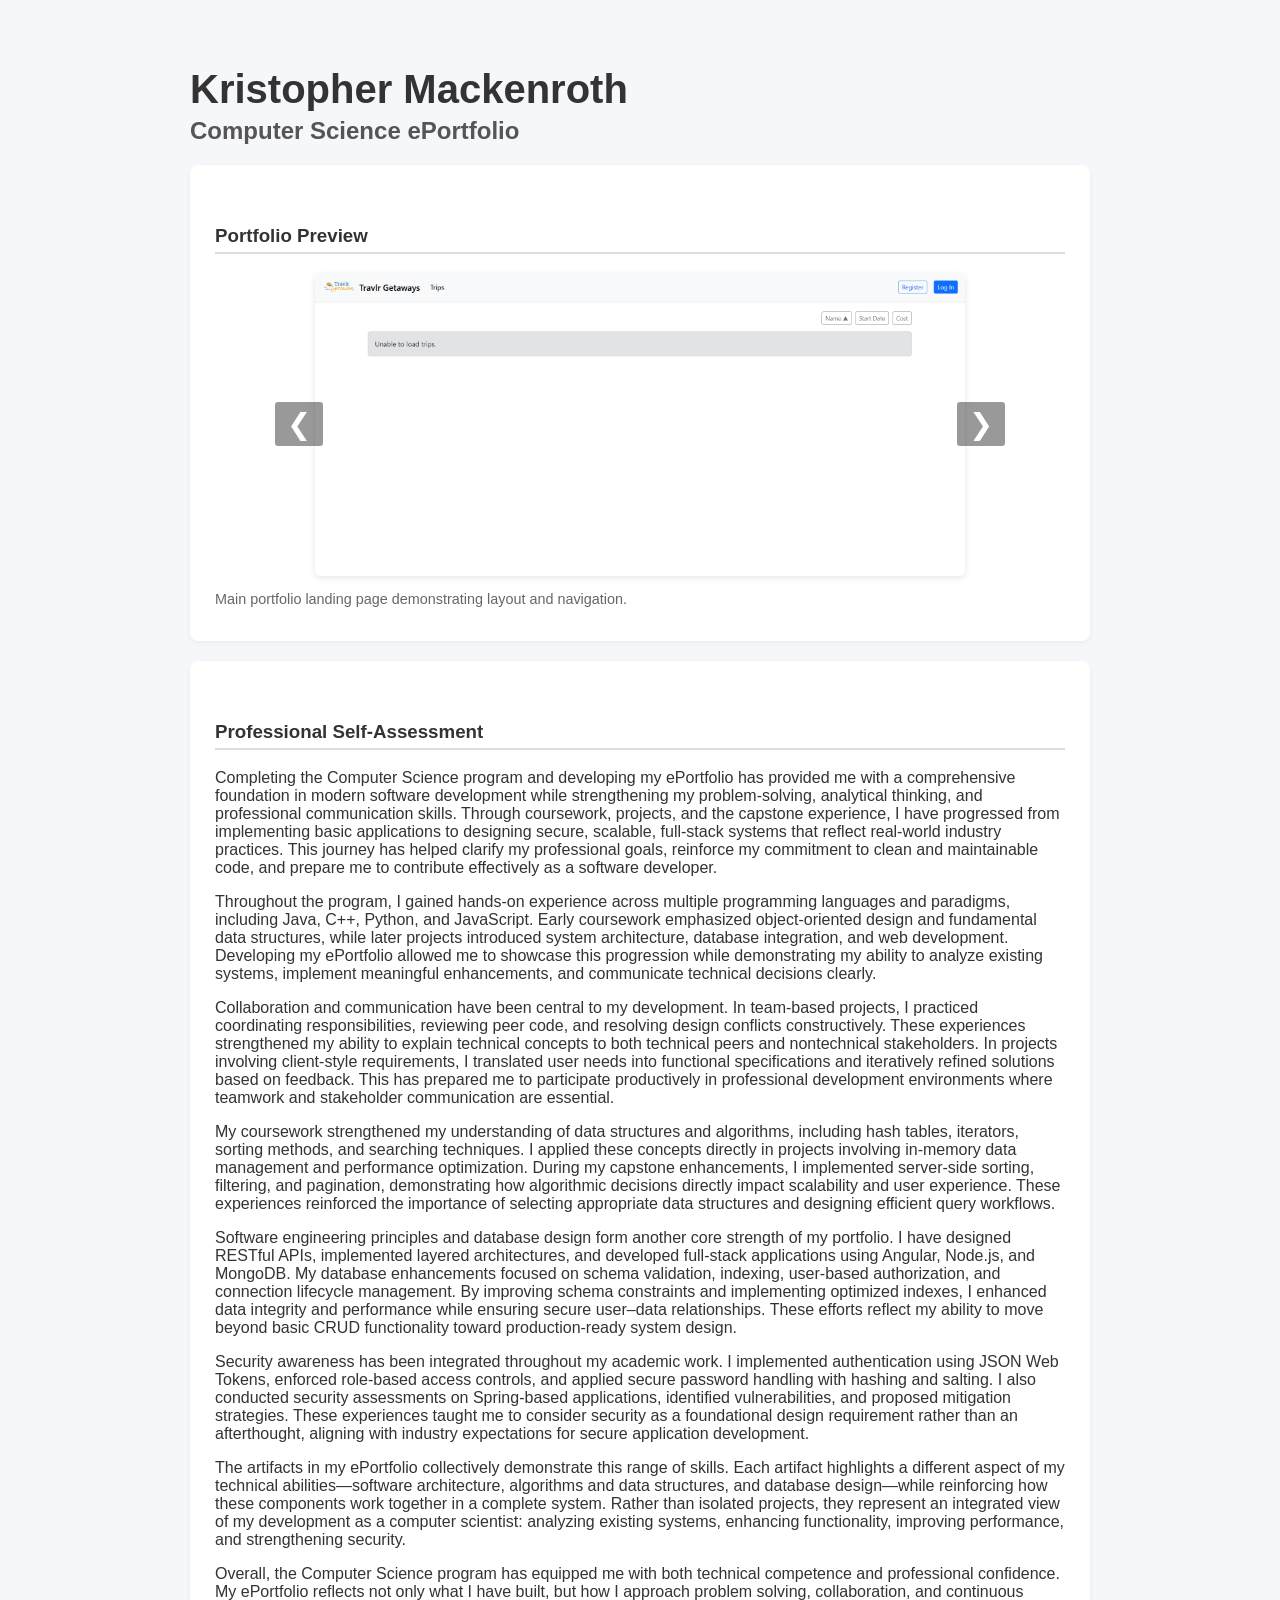
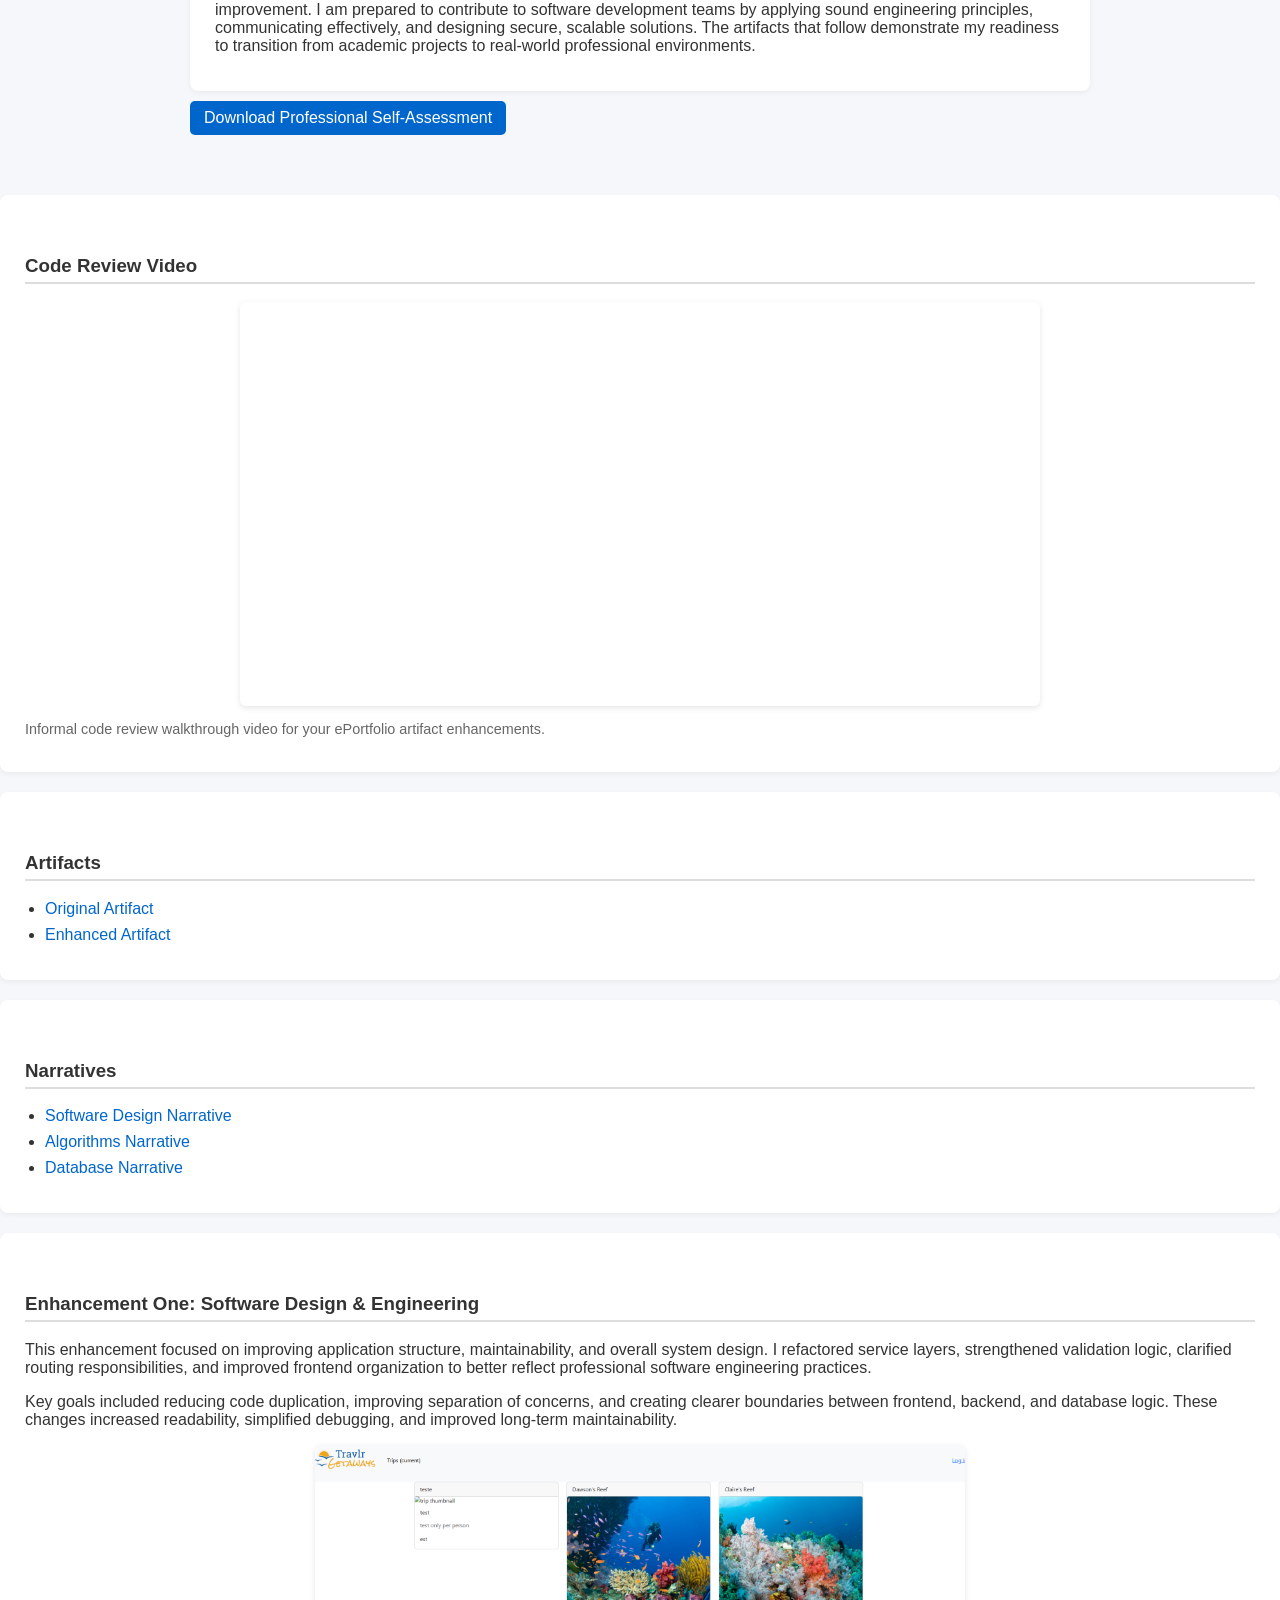
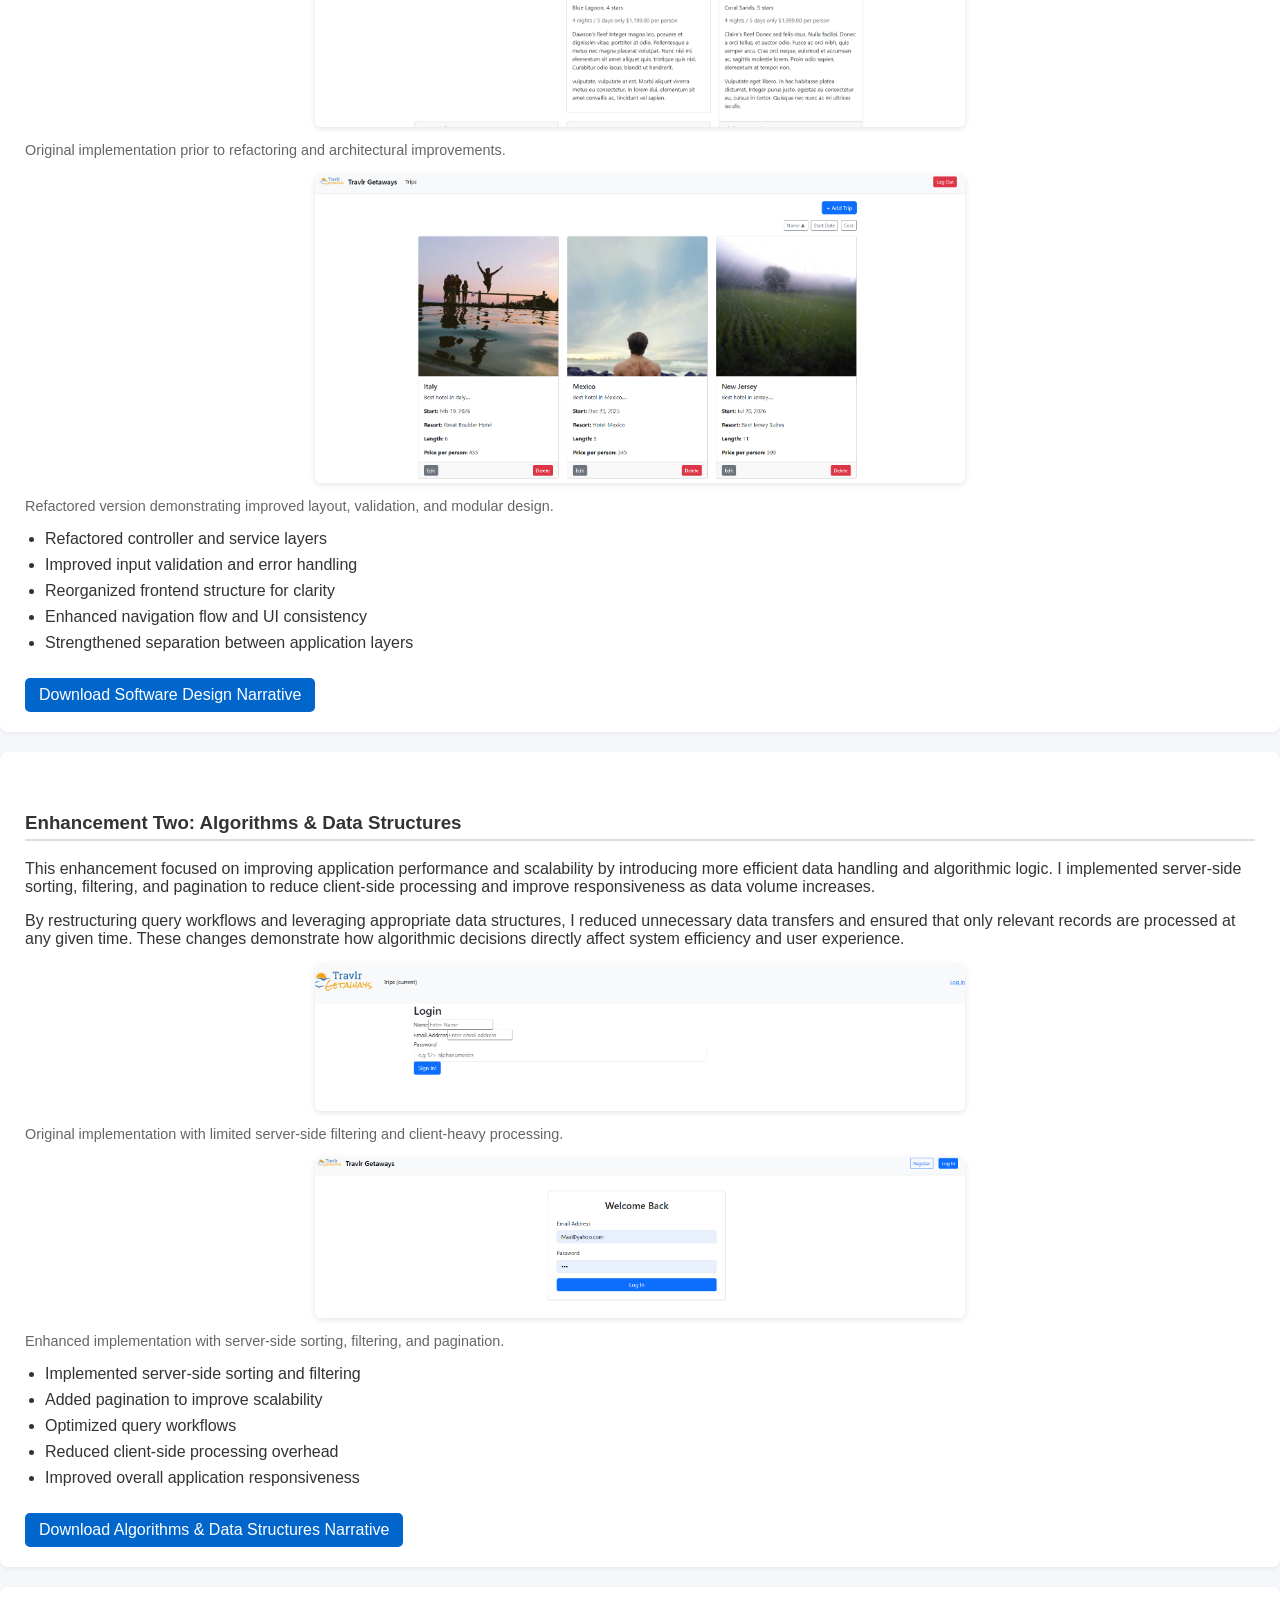
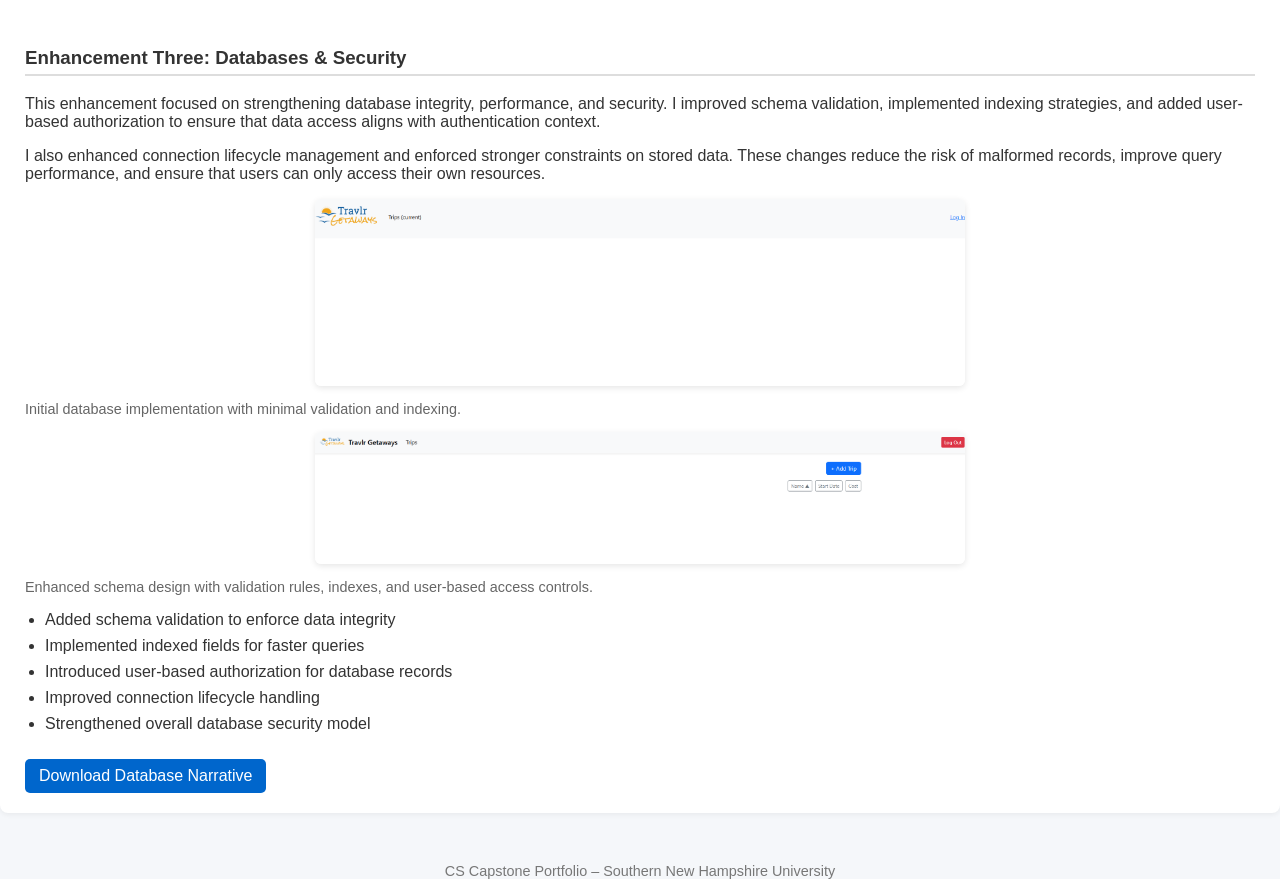
==== commit 89735e3e: "Update index.html" ====
--- a/index.html
+++ b/index.html
@@ -165,10 +165,10 @@
 directly affect system efficiency and user experience.
 </p>
 
-<img src="assets/screenshots/algorithms-before.PNG" class="project-image">
+<img src="assets/screenshots/login-before.PNG" class="project-image">
 <p class="caption">Original implementation with limited server-side filtering and client-heavy processing.</p>
 
-<img src="assets/screenshots/algorithms-after.PNG" class="project-image">
+<img src="assets/screenshots/login-after.PNG" class="project-image">
 <p class="caption">Enhanced implementation with server-side sorting, filtering, and pagination.</p>
 
 <ul>
@@ -203,10 +203,10 @@
 performance, and ensure that users can only access their own resources.
 </p>
 
-<img src="assets/screenshots/database-before.PNG" class="project-image">
+<img src="assets/screenshots/no-trips-before.PNG" class="project-image">
 <p class="caption">Initial database implementation with minimal validation and indexing.</p>
 
-<img src="assets/screenshots/database-after.PNG" class="project-image">
+<img src="assets/screenshots/no-trips-after.PNG" class="project-image">
 <p class="caption">Enhanced schema design with validation rules, indexes, and user-based access controls.</p>
 
 <ul>
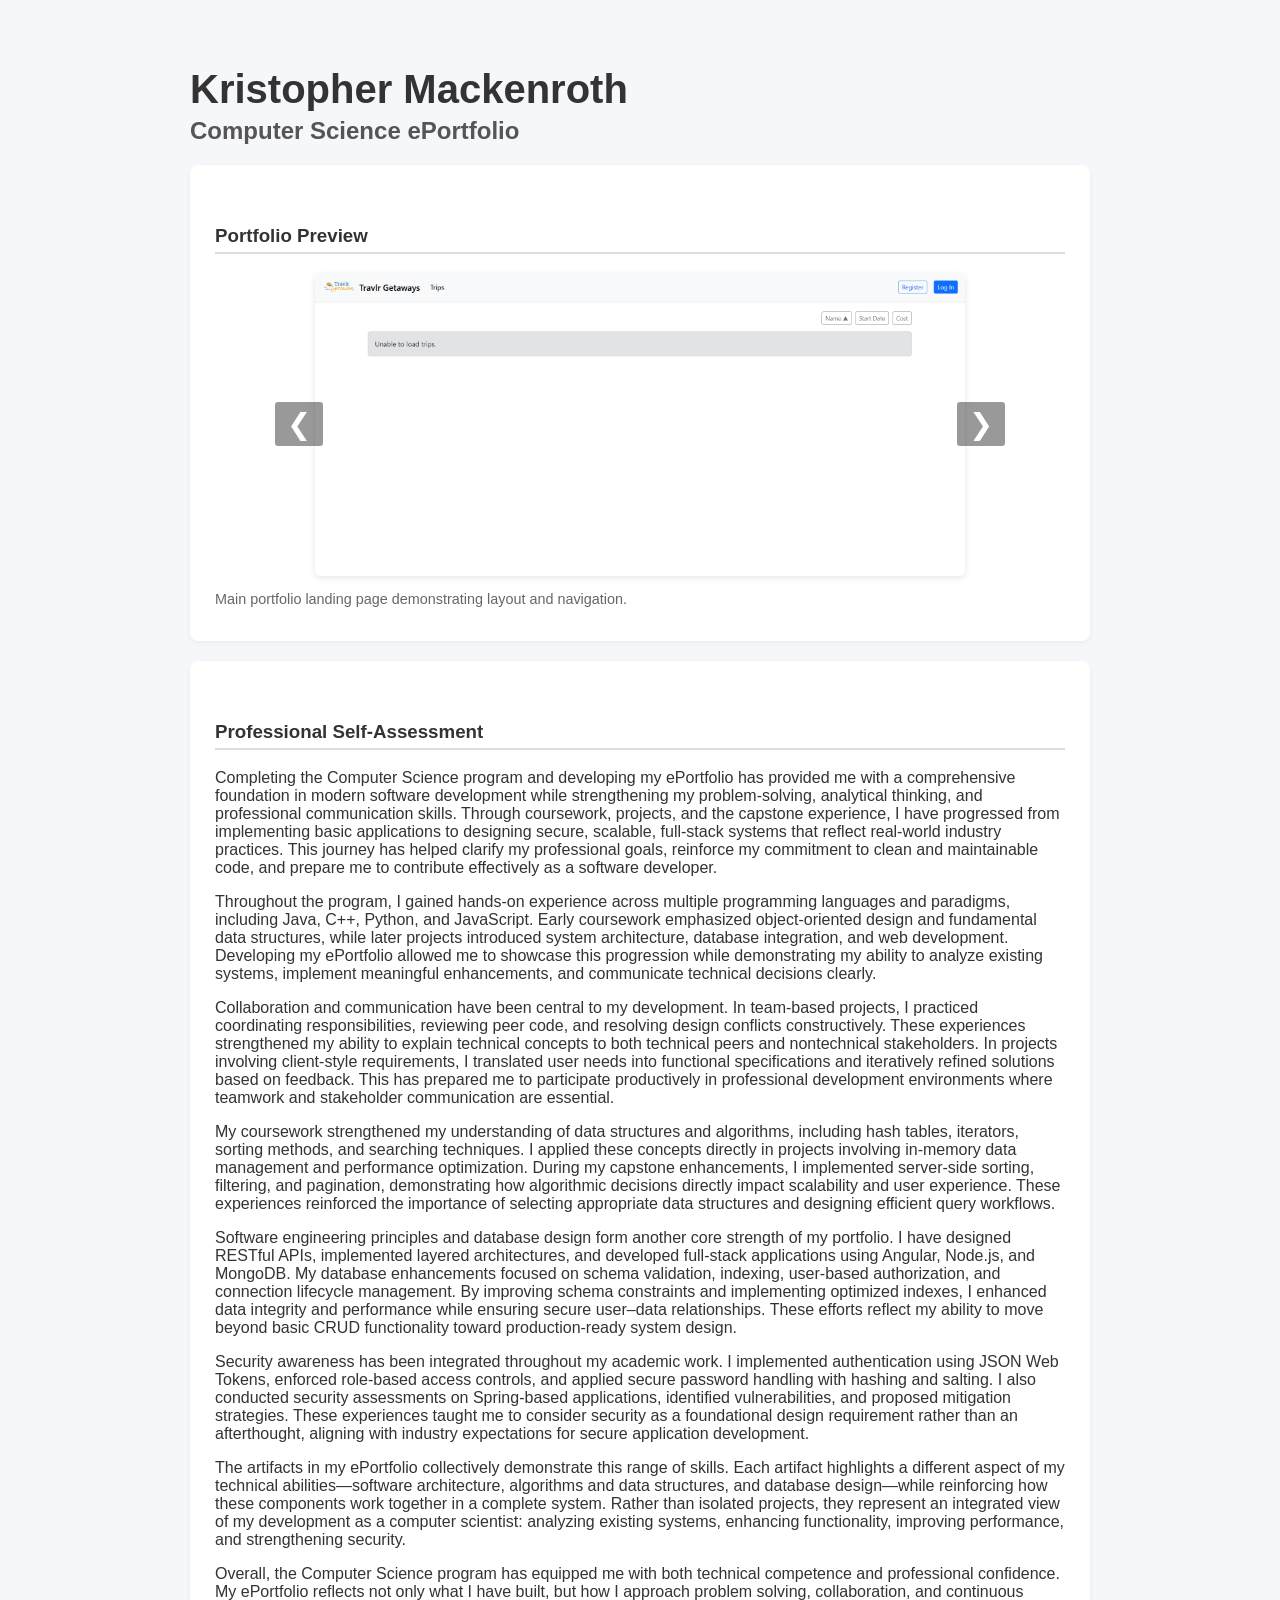
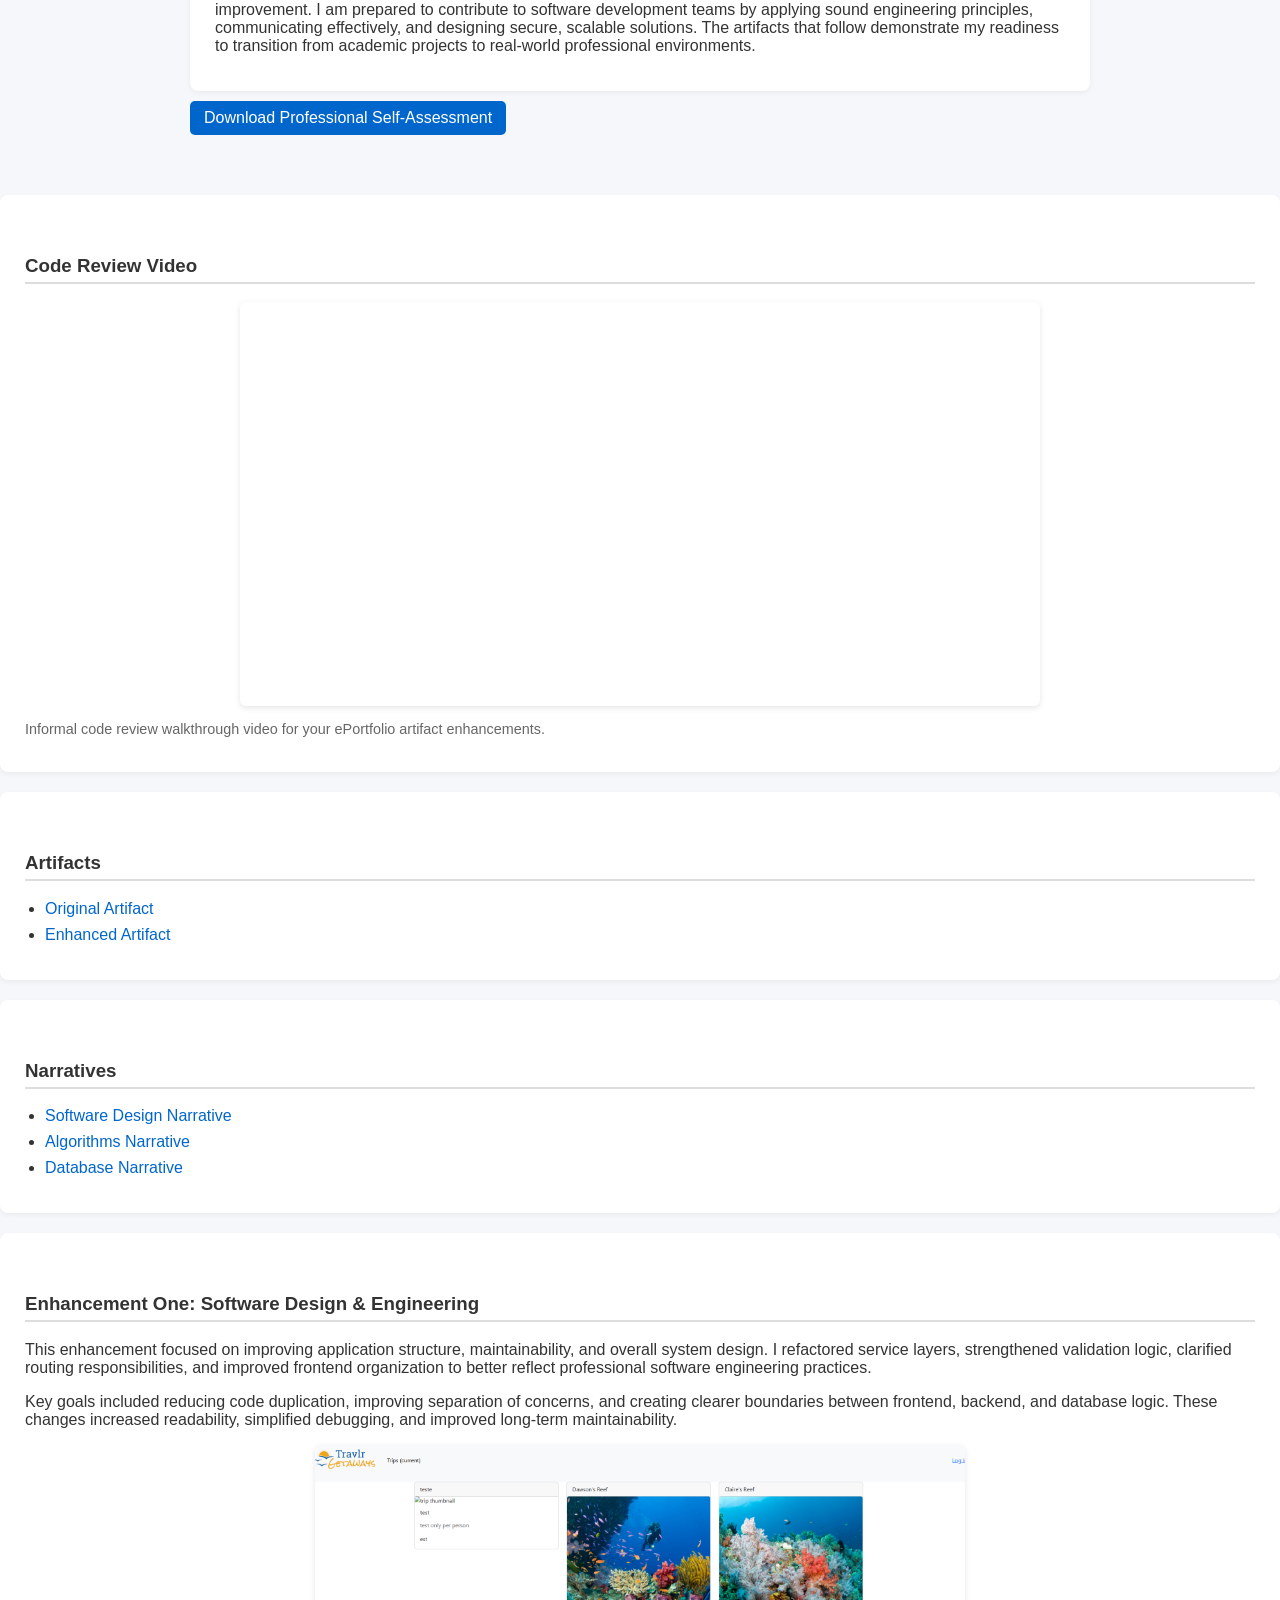
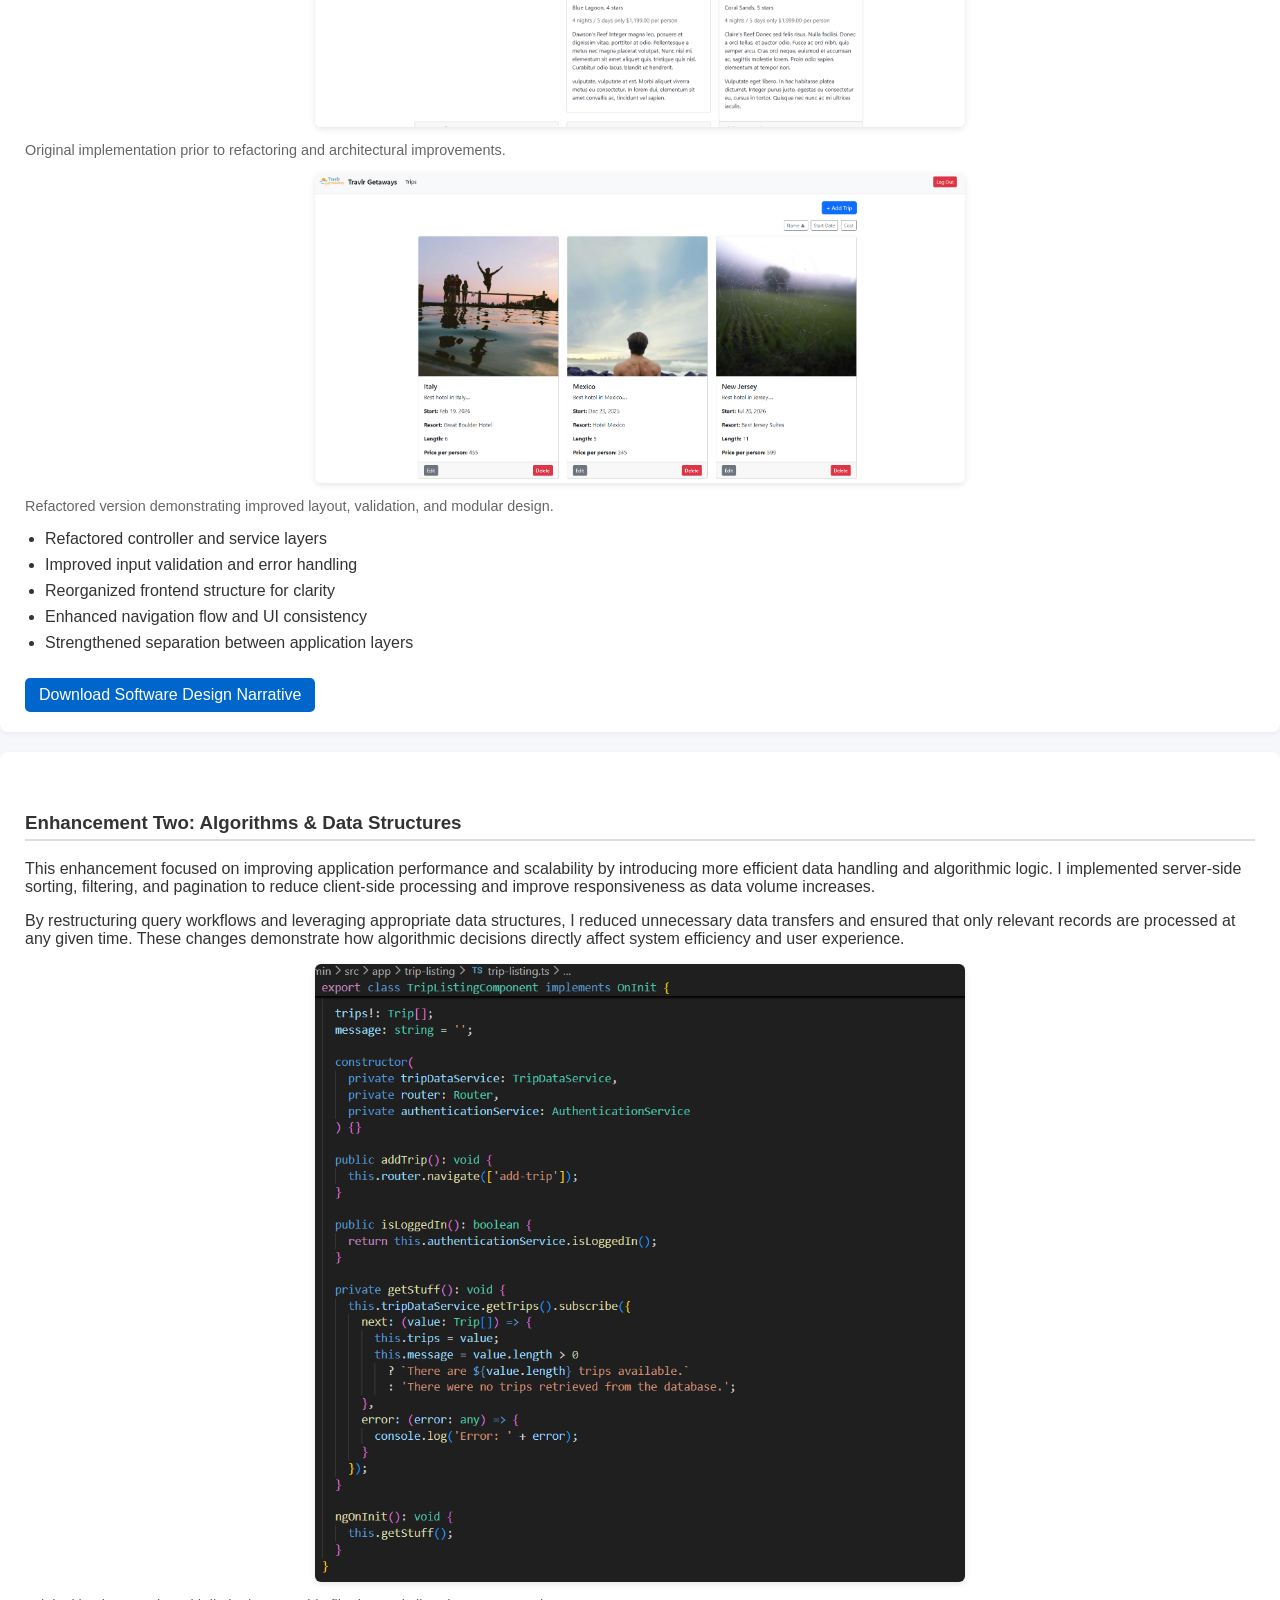
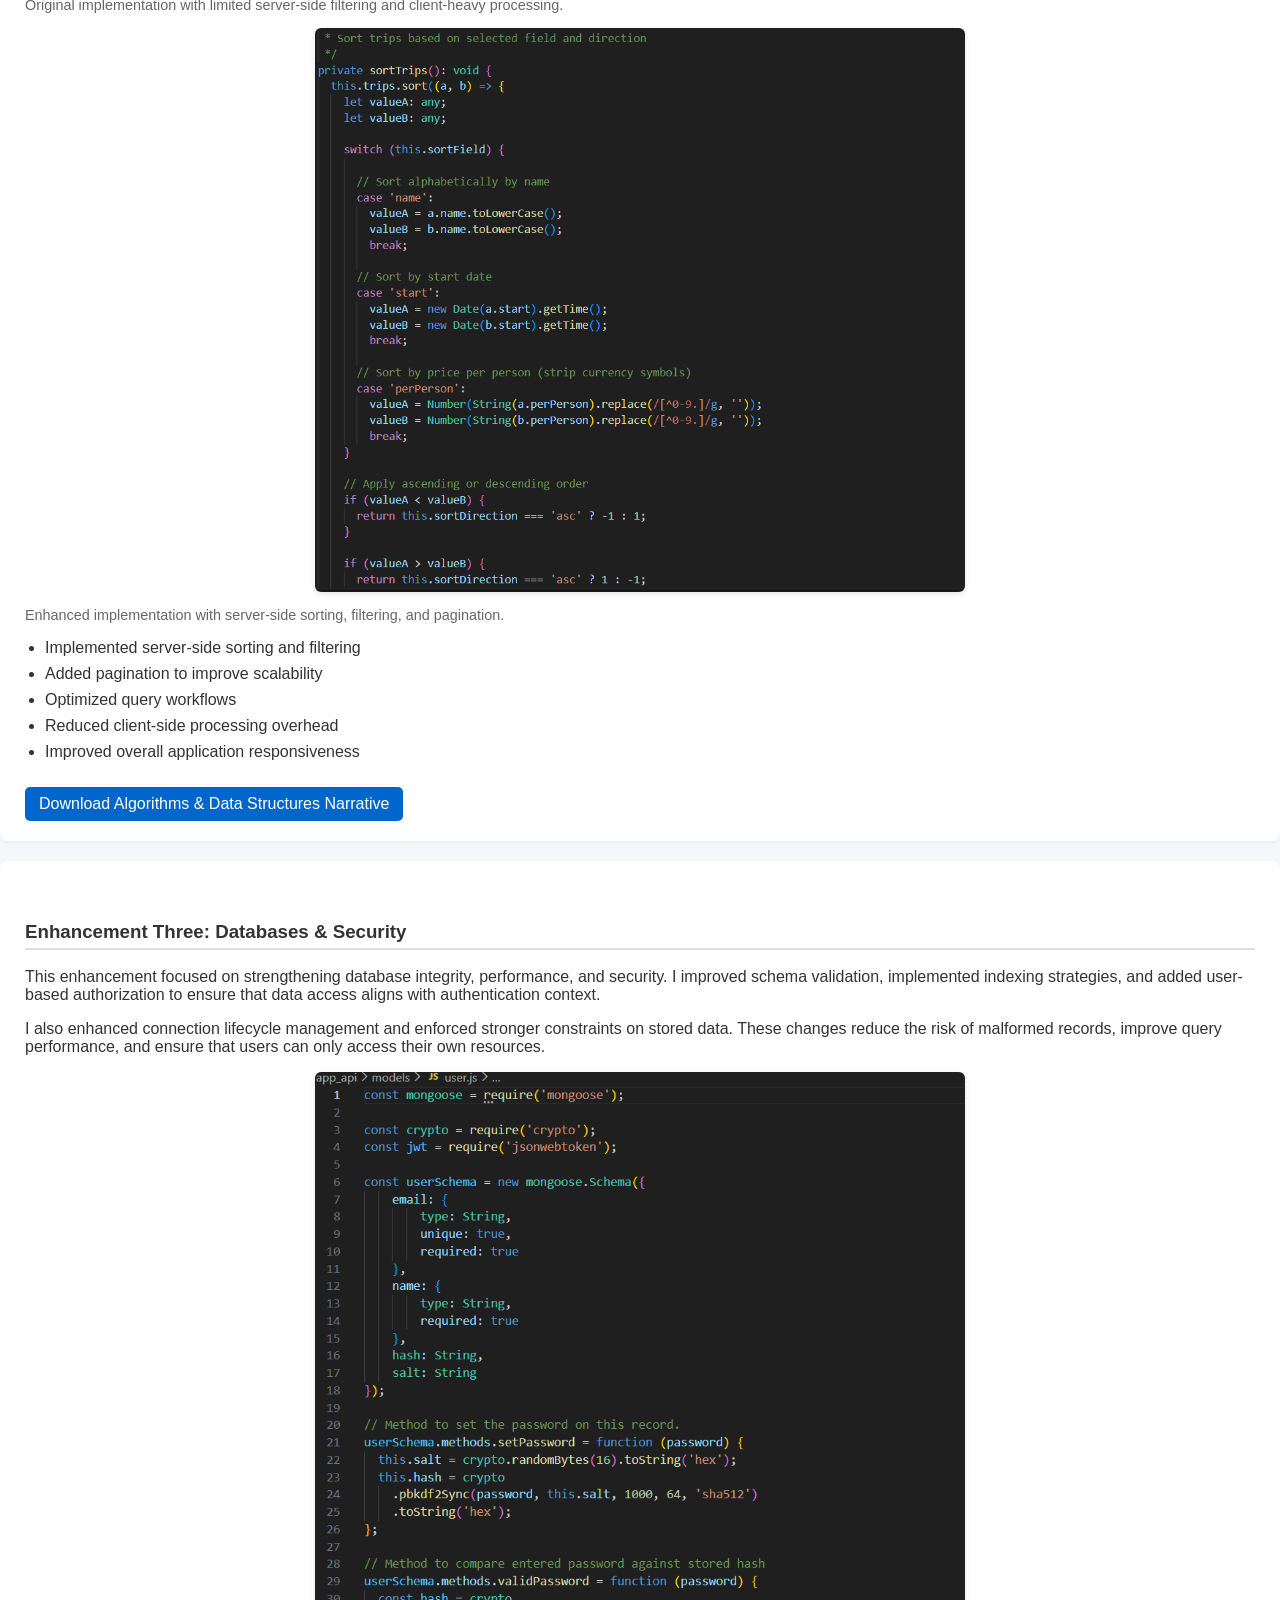
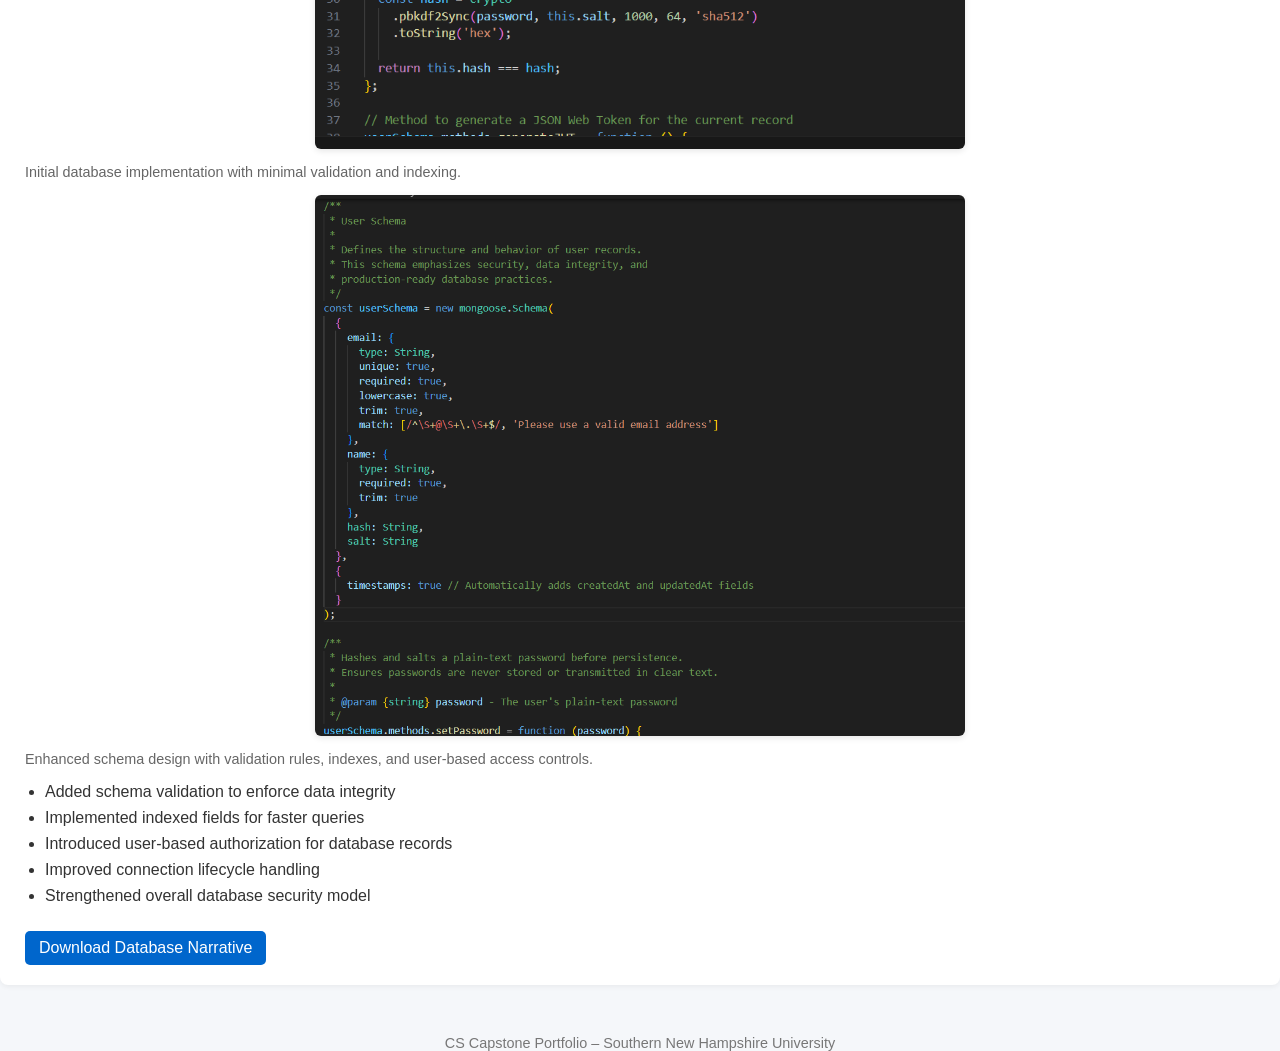
==== commit e2e8708a: "Update index.html" ====
--- a/index.html
+++ b/index.html
@@ -165,10 +165,10 @@
 directly affect system efficiency and user experience.
 </p>
 
-<img src="assets/screenshots/login-before.PNG" class="project-image">
+<img src="assets/screenshots/algorithms-before.PNG" class="project-image">
 <p class="caption">Original implementation with limited server-side filtering and client-heavy processing.</p>
 
-<img src="assets/screenshots/login-after.PNG" class="project-image">
+<img src="assets/screenshots/algorithms-after.PNG" class="project-image">
 <p class="caption">Enhanced implementation with server-side sorting, filtering, and pagination.</p>
 
 <ul>
@@ -203,10 +203,10 @@
 performance, and ensure that users can only access their own resources.
 </p>
 
-<img src="assets/screenshots/no-trips-before.PNG" class="project-image">
+<img src="assets/screenshots/database-before.PNG" class="project-image">
 <p class="caption">Initial database implementation with minimal validation and indexing.</p>
 
-<img src="assets/screenshots/no-trips-after.PNG" class="project-image">
+<img src="assets/screenshots/database-after.PNG" class="project-image">
 <p class="caption">Enhanced schema design with validation rules, indexes, and user-based access controls.</p>
 
 <ul>
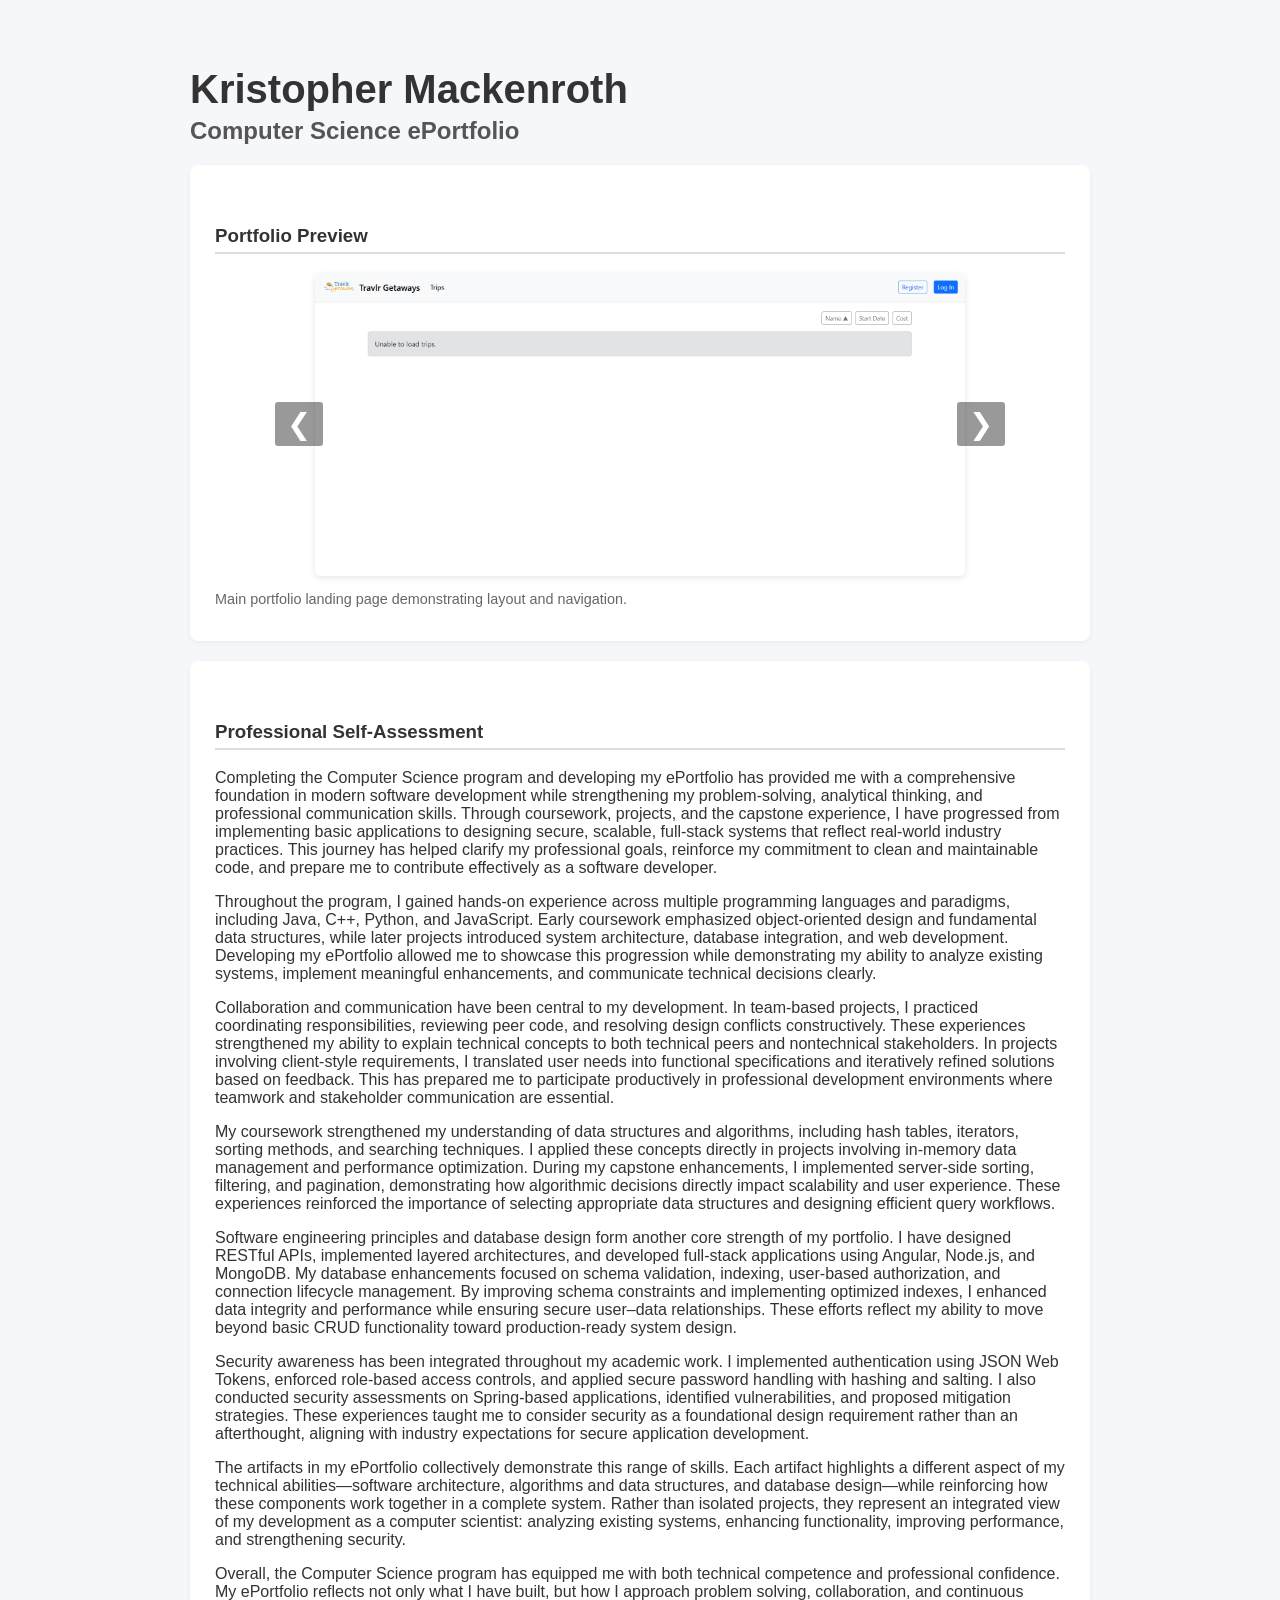
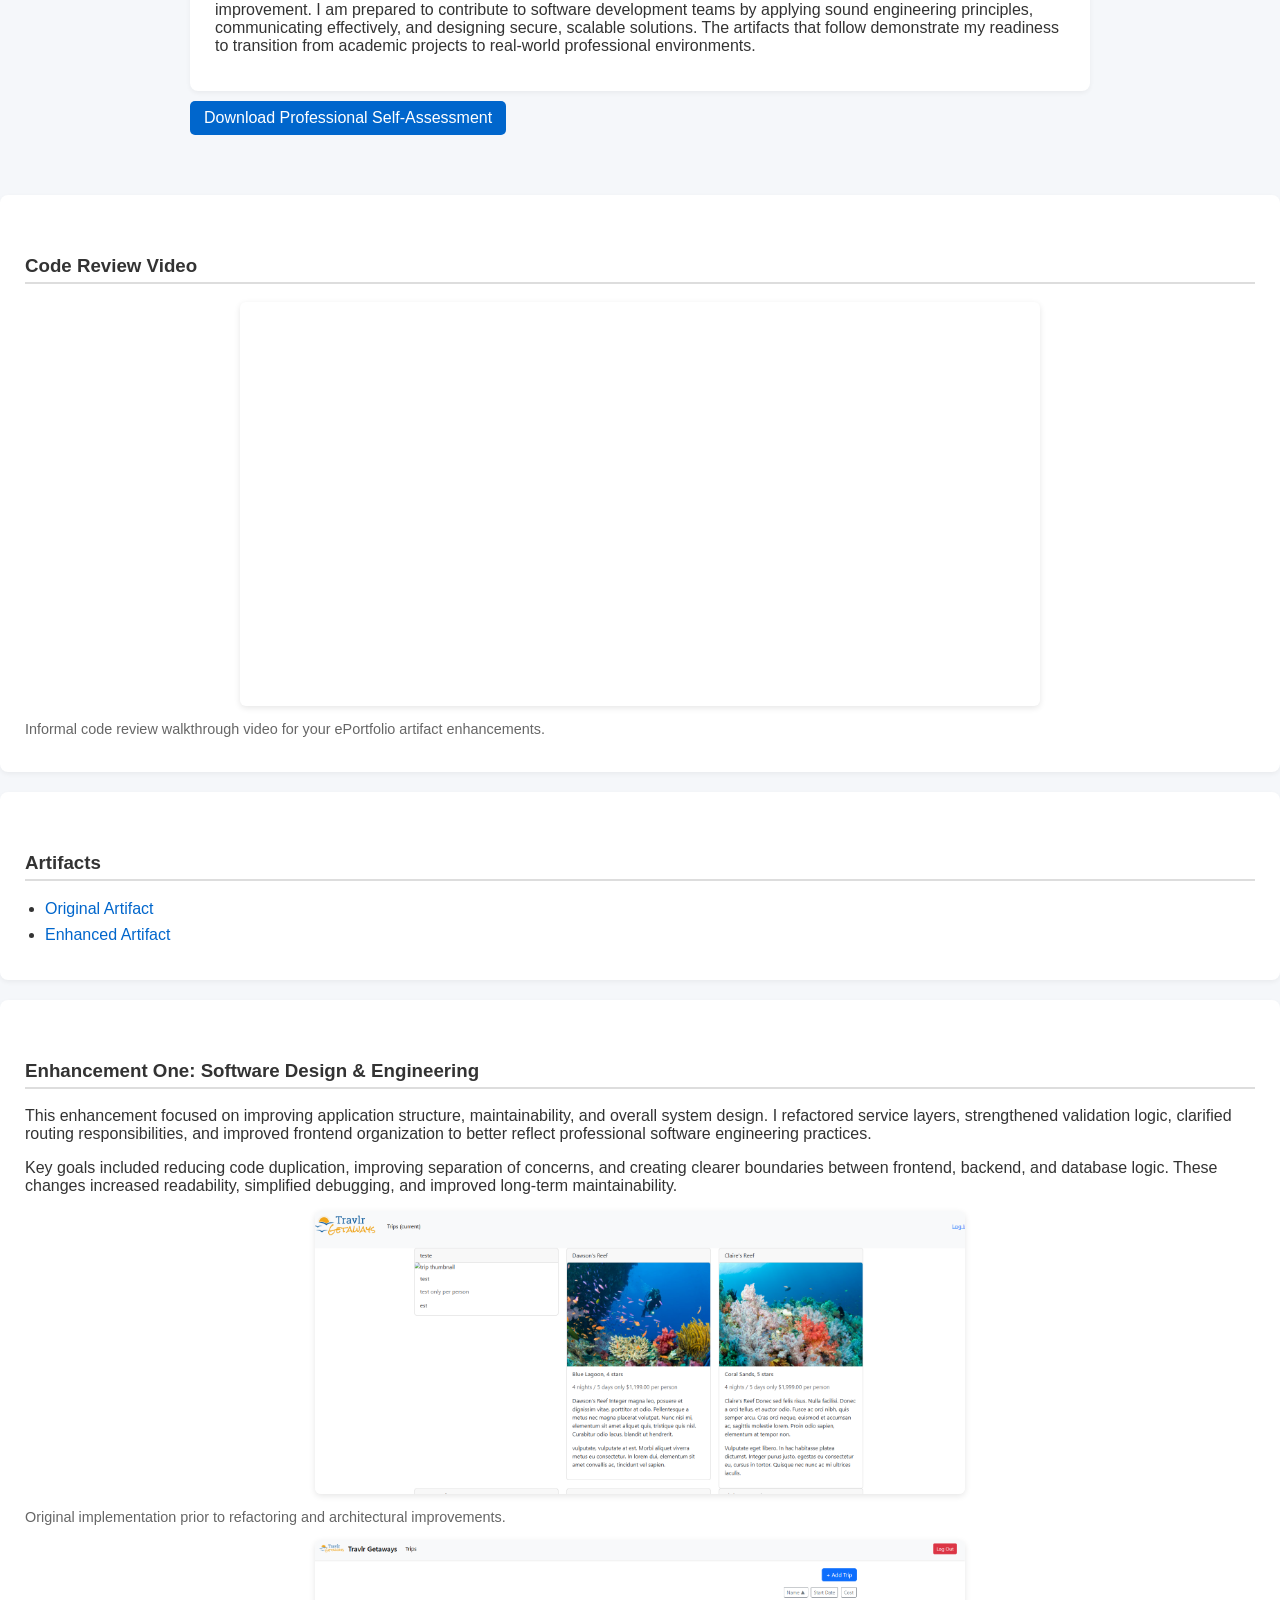
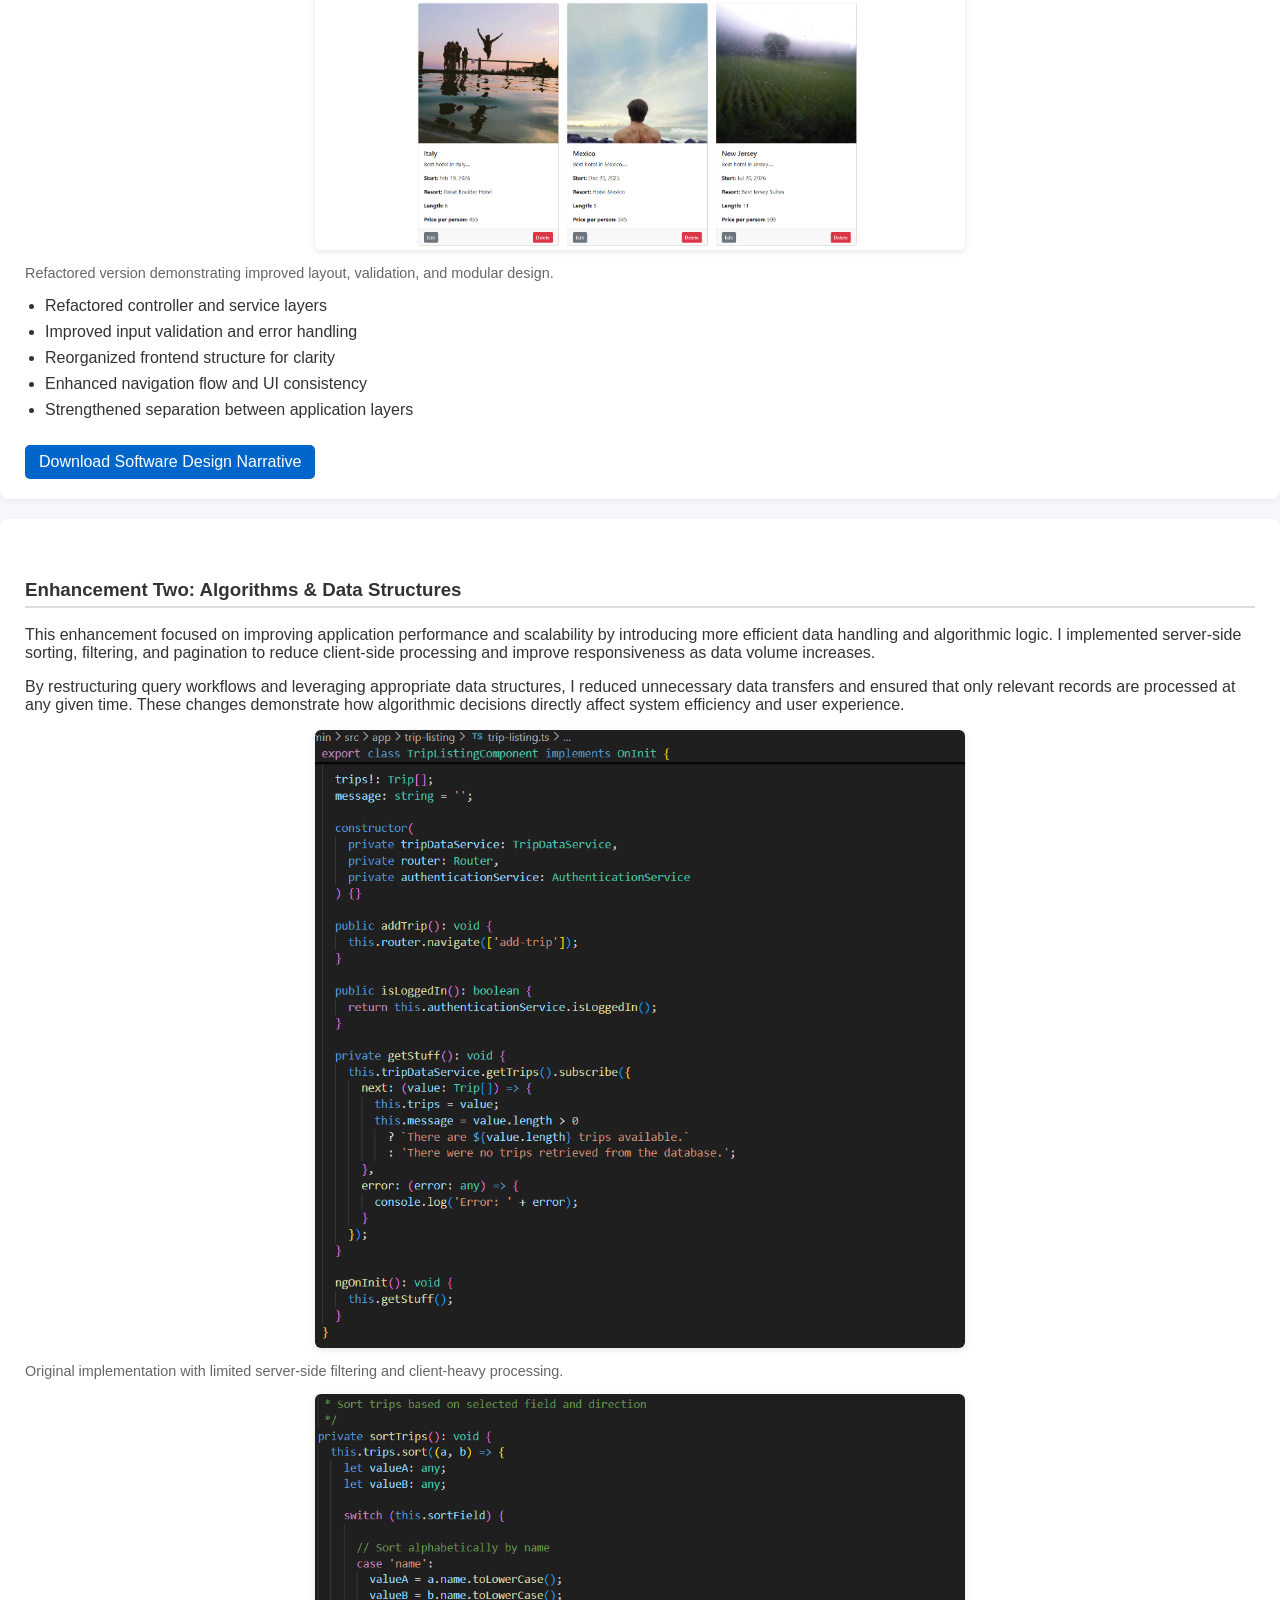
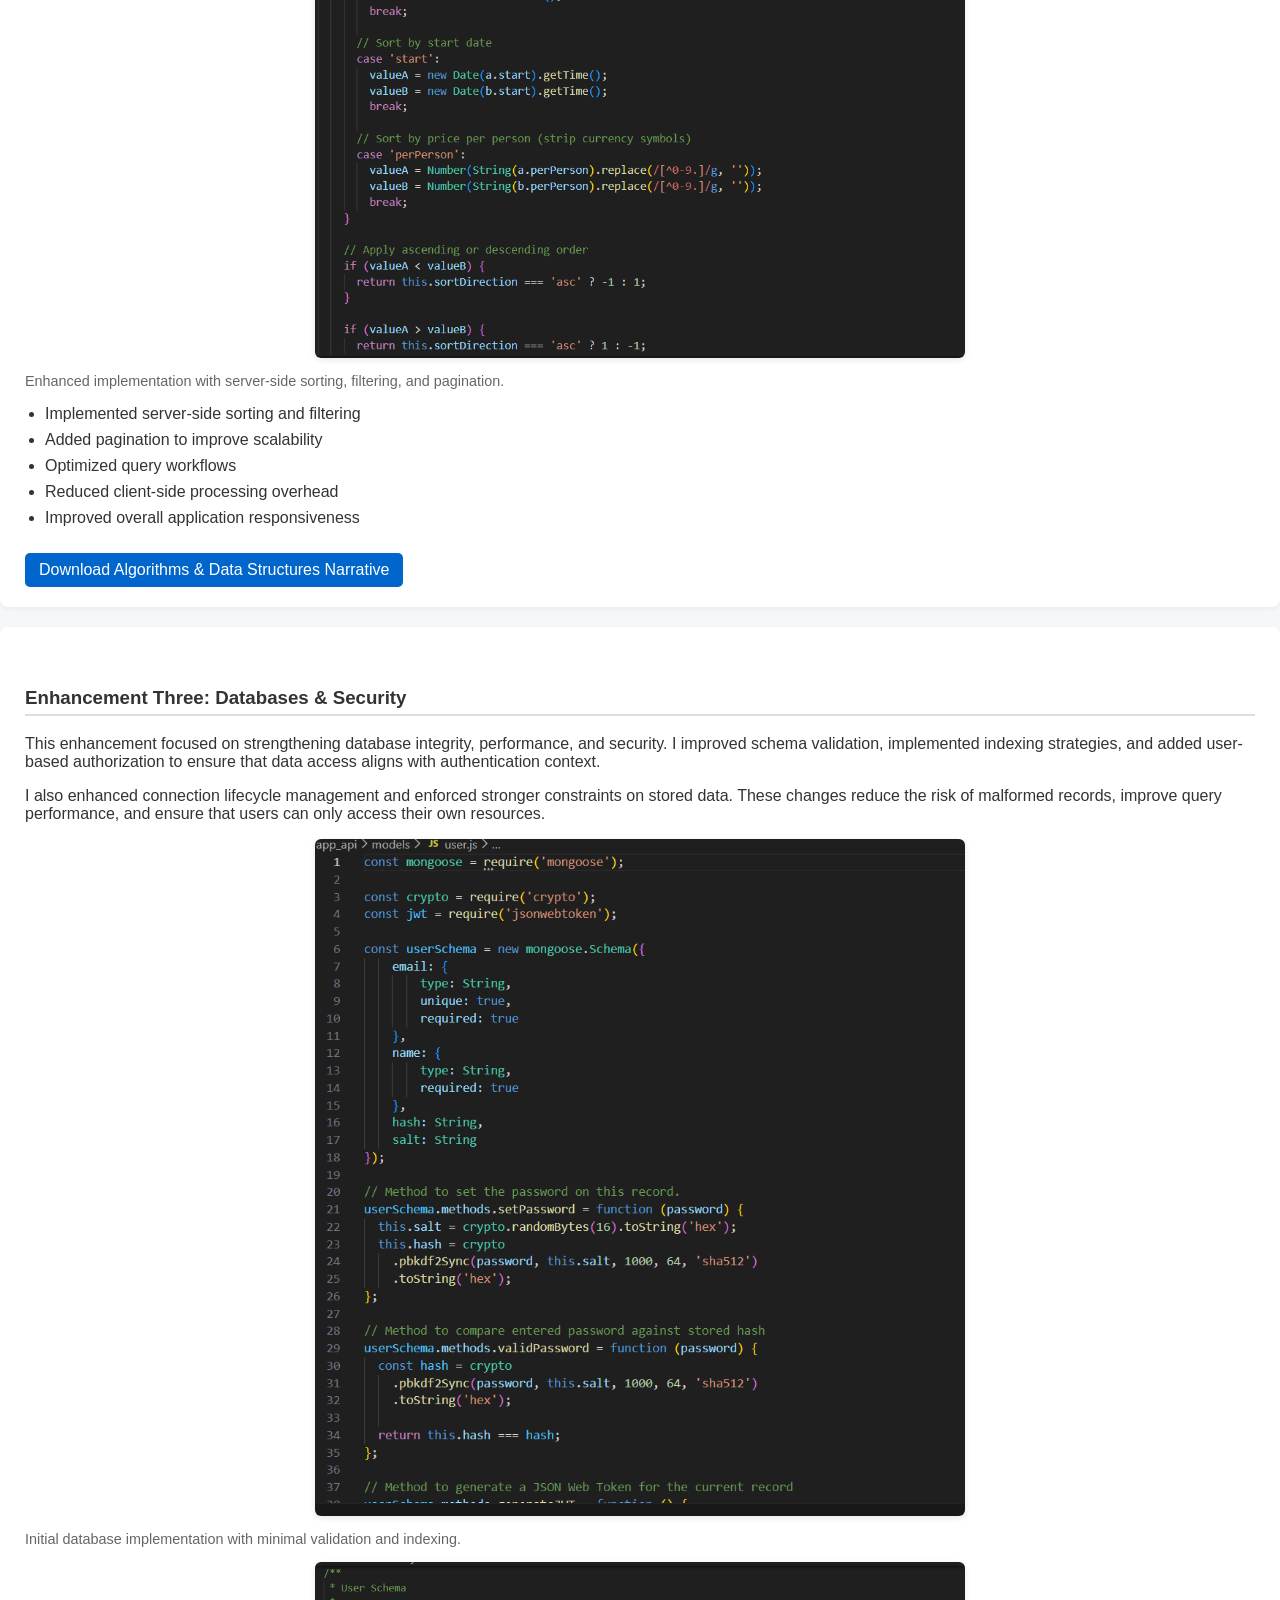
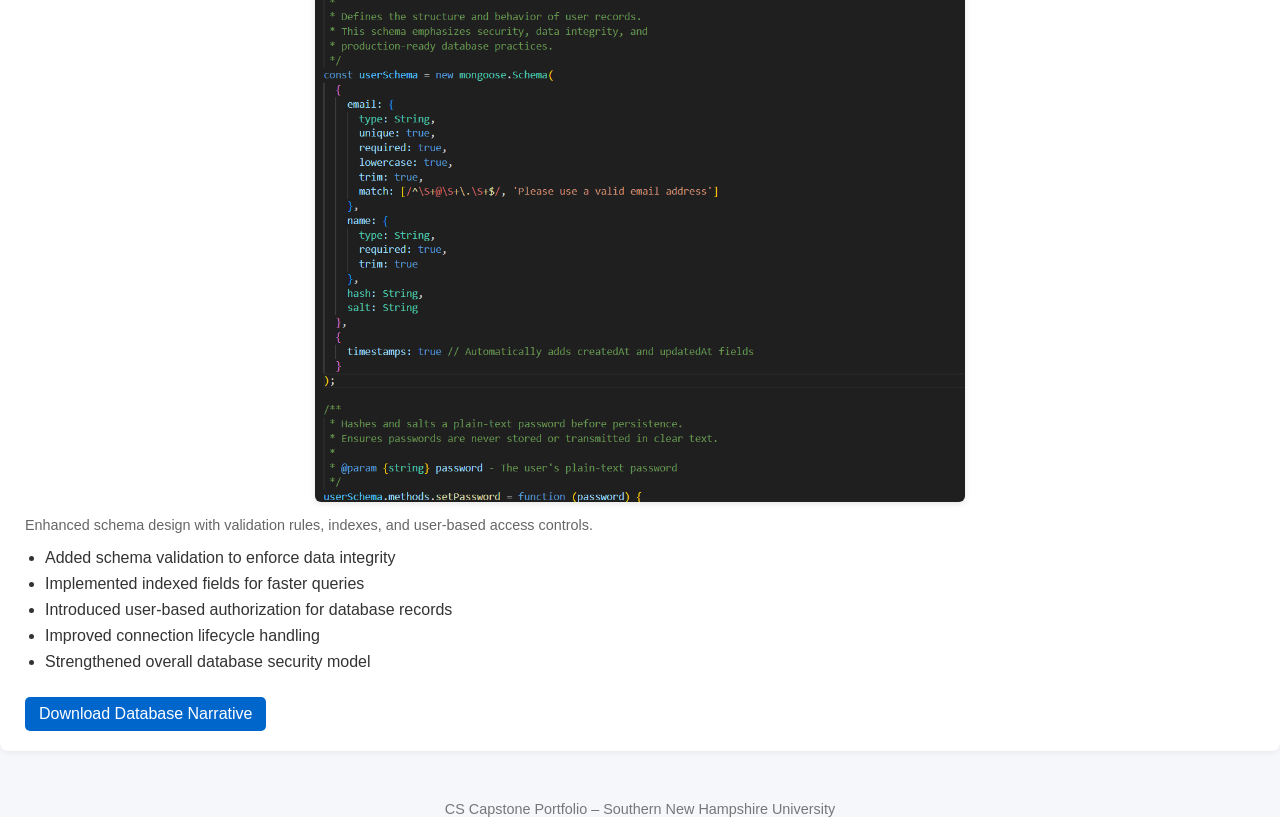
==== commit 66194995: "Update index.html" ====
--- a/index.html
+++ b/index.html
@@ -94,16 +94,6 @@
 <ul>
 <li><a href="artifacts/original.zip">Original Artifact</a></li>
 <li><a href="artifacts/enhanced.zip">Enhanced Artifact</a></li>
-</ul>
-</div>
-
-<!-- Narratives -->
-<div class="section">
-<h3>Narratives</h3>
-<ul>
-<li><a href="narratives/CS499_Mackenroth_Kristopher_Milestone_2_Narrative.docx">Software Design Narrative</a></li>
-<li><a href="narratives/CS499_Mackenroth_Kristopher_Milestone_3_Narrative.docx">Algorithms Narrative</a></li>
-<li><a href="narratives/CS499_Mackenroth_Kristopher_Milestone_4_Narrative.docx">Database Narrative</a></li>
 </ul>
 </div>
 
